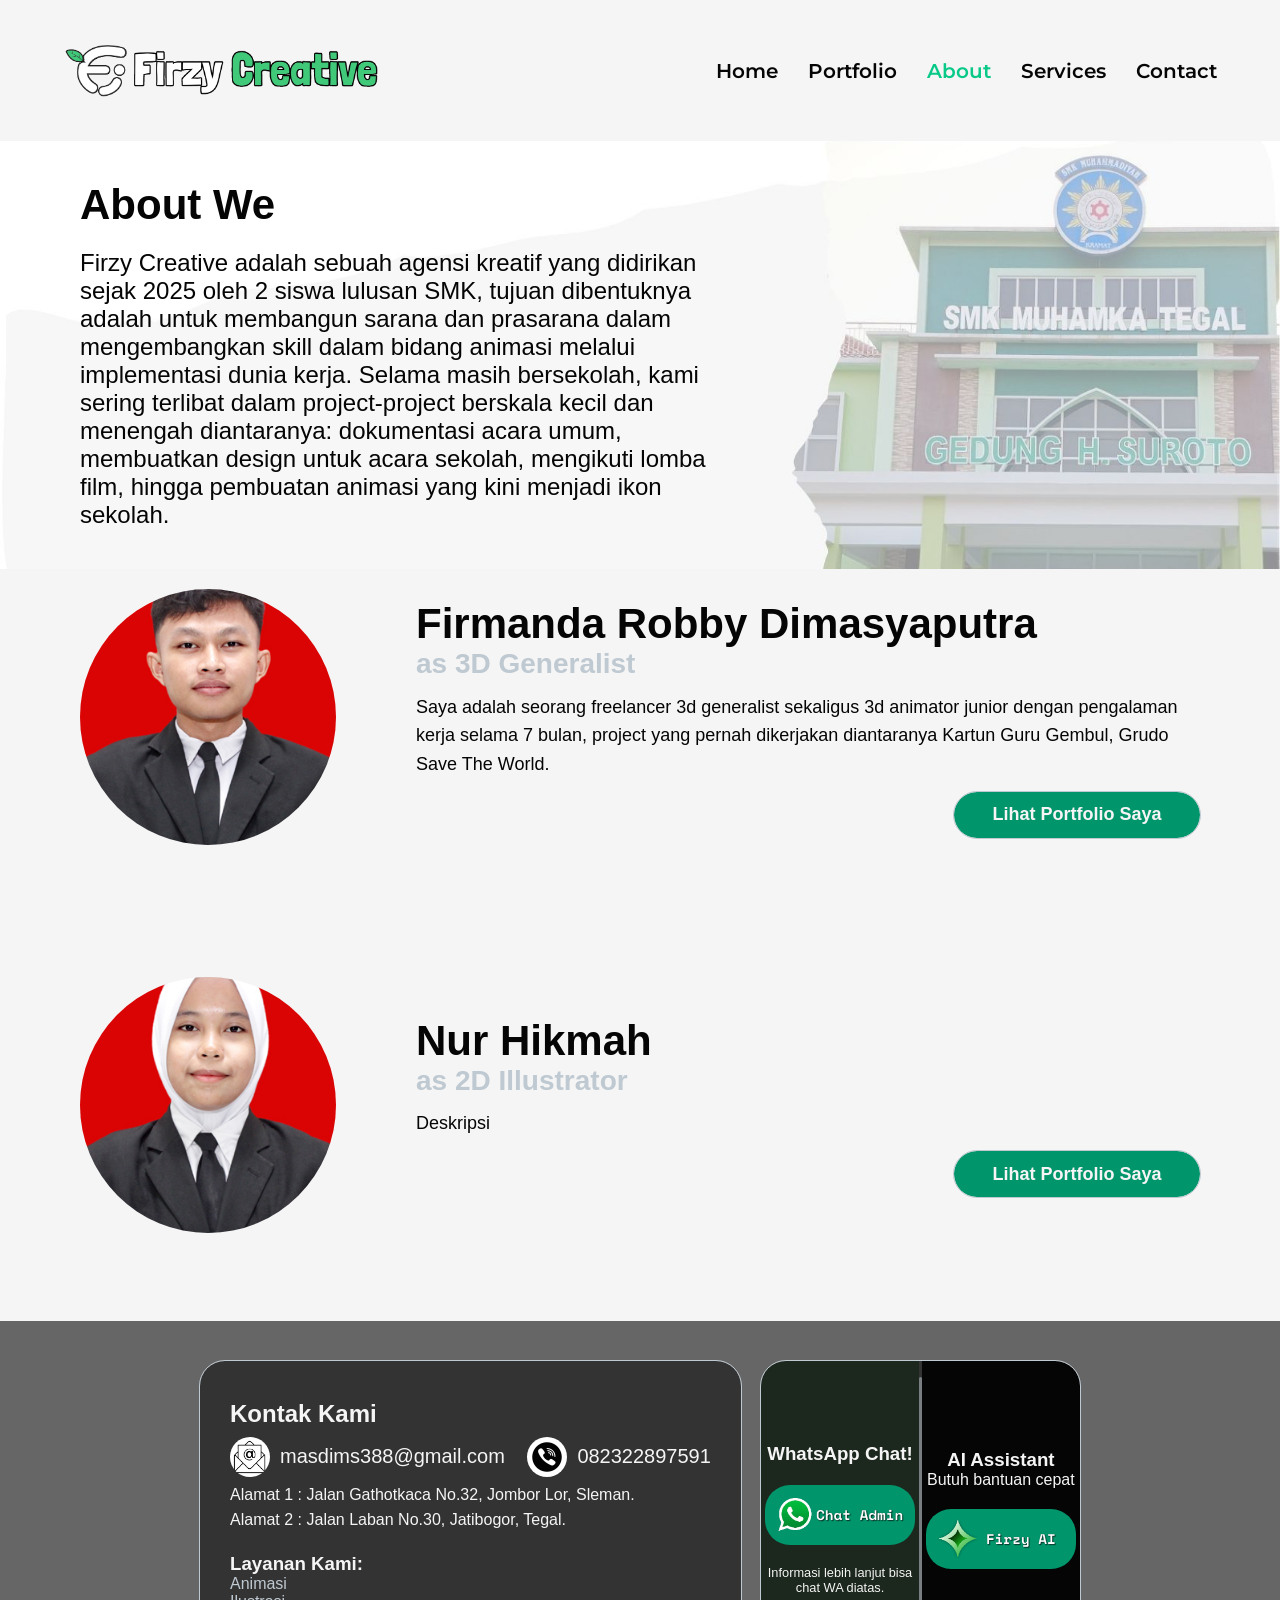
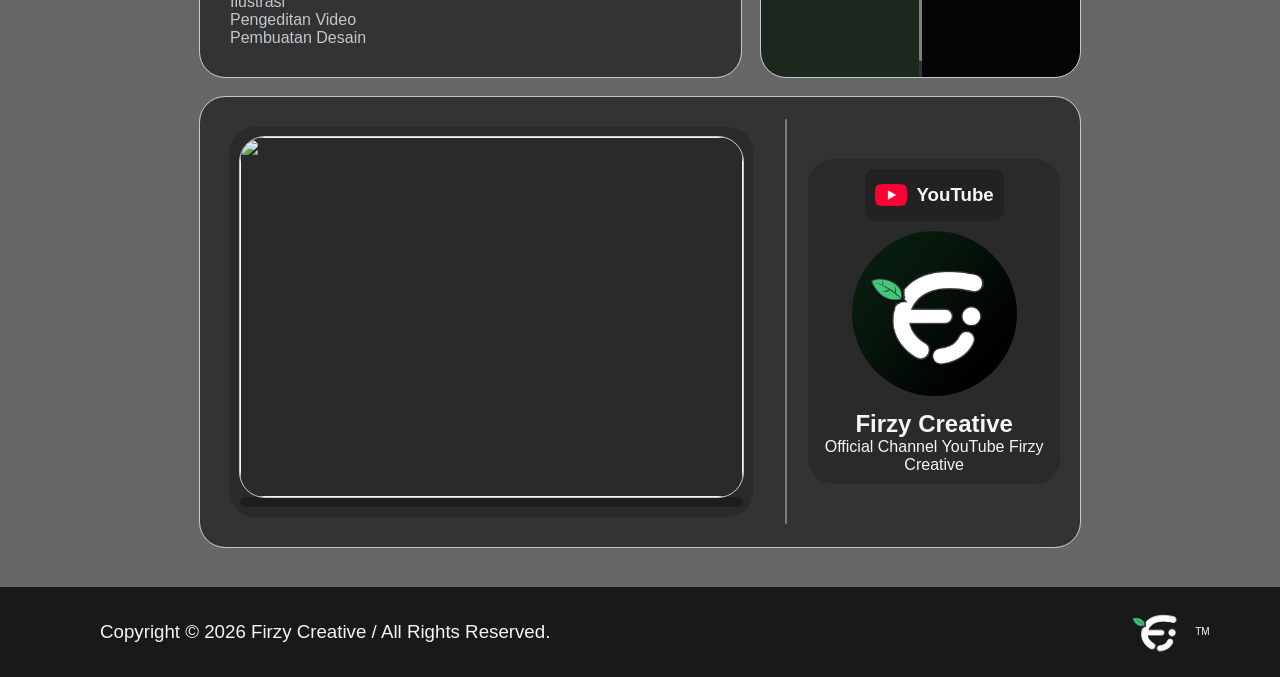
==== about.html @ f8a2bfe0 "merapihkan html" ====
<!DOCTYPE html>
<html lang="id">

<head>
    <title>Firzy Network</title>
    <meta charset="UTF-8" />
    <meta name="viewport" content="width=device-width, initial-scale=1.0" />
    <link rel="stylesheet" href="global.css" />
    <link rel="icon" type="image/x-icon" href="asset/logo-firzy-creative_transparent.png">
    <script src="https://cdnjs.cloudflare.com/ajax/libs/gsap/3.12.5/gsap.min.js"></script>
    <!-- lazy-load -->
    <script src="js/lazy-load.js"></script>
    <script src="js/scroll-memory.js"></script>
    <!-- data-tooltip -->
    <script src="js/data-tooltip.js"></script>
</head>

<body>
    <section>
        <!--==== NAVIGATION BAR ====-->

        <header class="header-navbar">
            <div class="container-navbar">
                <nav class="navbar">
                    <!-- logo -->
                    <div class="logo-navbar">
                        <img src="asset/ikon-header_logo-firzy-creative_transparent.png" alt="" />
                    </div>

                    <!-- navlinks -->
                    <div class="nav-links">
                        <a href="index.html" class="navlinks">Home</a>
                        <a href="portfolio.html" class="navlinks">Portfolio</a>
                        <a href="about.html" class="navlinks active">About</a>
                        <a href="services.html" class="navlinks">Services</a>
                        <a href="contact.html" class="navlinks">Contact</a>
                    </div>
                </nav>
            </div>
        </header>
    </section>

    <section>
        <div class="about-we">
            <div class="container-about-info">
                <h2>About We</h2>
                <p> Firzy Creative adalah sebuah agensi kreatif yang didirikan sejak 2025 oleh 2 siswa lulusan SMK,
                    tujuan dibentuknya adalah untuk membangun sarana dan prasarana dalam mengembangkan skill dalam
                    bidang animasi melalui implementasi dunia kerja.
                    Selama masih bersekolah, kami sering terlibat dalam project-project berskala kecil dan menengah
                    diantaranya:
                    dokumentasi acara umum, membuatkan design untuk acara sekolah, mengikuti lomba film, hingga
                    pembuatan animasi yang kini menjadi ikon sekolah.</p>
            </div>
        </div>
    </section>
    <section>
        <div class="about-team">
            <div class="team-content">
                <div class="image-area">
                    <img src="asset/IMG_0202.JPG" alt="Firmanda-Robby-Dimasyaputra/3D-Generalist">
                </div>
                <div class="personal-info">
                    <h2>Firmanda Robby Dimasyaputra</h2>
                    <h3>as 3D Generalist</h3>
                    <p>Saya adalah seorang freelancer 3d generalist sekaligus 3d animator junior dengan pengalaman kerja
                        selama 7 bulan,
                        project yang pernah dikerjakan diantaranya Kartun Guru Gembul,
                        Grudo Save The World.</p>
                    <a href="portfolio.php"><button class="btn-personal-info">Lihat Portfolio Saya</button></a>
                </div>
            </div>
            <div class="team-content">
                <div class="image-area">
                    <img src="asset/IMG_0205.JPG" alt="Firmanda-Robby-Dimasyaputra/3D-Generalist">
                </div>
                <div class="personal-info">
                    <h2>Nur Hikmah</h2>
                    <h3>as 2D Illustrator</h3>
                    <p>Deskripsi</p>
                    <a href="portfolio.php"><button class="btn-personal-info">Lihat Portfolio Saya</button></a>
                </div>
            </div>
        </div>
    </section>

    <!-- shortcut naik awal halaman -->

    <!-- shortcut naik awal halaman -->
    <button id="scrollTopBtn">.</button>
    <script>
        (function () {
            scrollBtn = document.getElementById("scrollTopBtn");

            // Event scroll
            window.addEventListener("scroll", () => {
                const windowHeight = window.innerHeight;
                const scrolledFromTop = window.scrollY;
                const totalDocHeight = document.documentElement.scrollHeight;
                const tolerance = 100;

                // Cek apakah sudah di bawah halaman
                if ((windowHeight + scrolledFromTop) >= (totalDocHeight - tolerance)) {
                    scrollBtn.classList.add("show"); // tampilkan tombol
                } else {
                    scrollBtn.classList.remove("show"); // sembunyikan tombol
                }
            });

            // event-listener klik tombol
            scrollBtn.addEventListener("click", () => {
                window.scrollTo({
                    top: 0,
                    behavior: "smooth"
                });
            });
        })();
    </script>
    <!-- CONTACT & FOOTER -->
    <!--[ EMAIL AND CONTACT ]-->
    <section>
        <div class="section-contact">
            <div class="section-contact-grid">
                <div class="contact-grid-1">
                    <!-- panel-contact -->
                    <div class="inner-contact">
                        <h1 style="line-height: 1.9em;">Kontak Kami</h1>
                        <div class="cont-contact">
                            <img src="library/design/email-icon.jpg" alt="">
                            <p style="font-size: 20px;">masdims388@gmail.com</p>
                            <div class="divider"></div>
                            <img src="library/design/telp-icon.jpg" alt="">
                            <p style="font-size: 20px;">082322897591</p>
                        </div>
                        <p>Alamat 1 : Jalan Gathotkaca No.32, Jombor Lor, Sleman.</p>
                        <p>Alamat 2 : Jalan Laban No.30, Jatibogor, Tegal.</p>
                    </div>
                    <!-- panel-service -->
                    <div class="service-list">
                        <h3>Layanan Kami:</h3>
                        <a href="">Animasi</a>
                        <a href="">Ilustrasi</a>
                        <a href="">Pengeditan Video</a>
                        <a href="">Pembuatan Desain</a>
                    </div>
                </div>
                <div class="contact-grid-2">
                    <div class="wa-panel">
                        <div class="panel-content">
                            <h3>WhatsApp Chat!</h3>
                            <button class="btn-wa-forward">
                                <img src="library/design/button-wa-panel.png" alt="tombol-whatsapp">
                            </button>
                            <p style="font-size: clamp(10px, 1vw, 14px); width: 100%;">Informasi lebih lanjut bisa chat
                                WA
                                diatas.</p>
                        </div>
                    </div>
                    <div class="divider"></div>
                    <div class="chatbot-panel">
                        <div class="panel-content">
                            <h3>AI Assistant</h3>
                            <div class="placeholder-chat">
                                <p>Butuh bantuan cepat</p>
                            </div>
                            <button><img src="library/design/firzy-ai-icon.png" alt="firzy-ai-button"></button>
                        </div>
                    </div>
                </div>
                <div class="contact-grid-3">
                    <div class="yt-grid">
                        <div class="thumb-column">
                            <div class="container-thumb">
                                <a style="text-decoration: none; color: inherit;" href="" class="latest-content"
                                    target="_blank">
                                    <div class="thumbnail-wrapper">
                                        <img id="latest-thumb" src="" alt="" />
                                    </div>
                                    <h1 id="title-thumbnail"></h1>
                                </a>
                                <h3 style="text-align: right; color: var(--secondary-text-color); padding-right: 2%;"
                                    id="views-count"></h3>
                            </div>
                        </div>
                        <div class="divider"></div>
                        <div class="profile-column">
                            <div class="container-profile">
                                <div class="youtube-icon">
                                    <img src="library/design/yt-icon.png" alt="">
                                    <h3>YouTube</h3>
                                </div>
                                <div class="live-badge">LIVE SEKARANG!</div>
                                <div class="profile-wrapper">
                                    <a href="https://www.youtube.com/@firzycreative"><img
                                            src="asset/logo-firzy-creative.png" id="profile-img" alt="Foto Profil"></a>
                                </div>
                                <h2>Firzy Creative</h2>
                                <p>Official Channel YouTube Firzy Creative</p>
                            </div>
                        </div>
                    </div>
                </div>
            </div>
        </div>
    </section>
    <script src="js/wa-api.js"></script>
    <script src="js/youtube-wrap.js"></script>

    <!--[ FOOTER ]-->
    <section>
        <div class="container-footer">
            <h3>Copyright © 2026 Firzy Creative / All Rights Reserved.</h3>
            <img style="position:relative;" src="asset/logo-firzy-creative_transparent.png" alt="">
            <p style="position: absolute; color: aliceblue; right: 5.5%; font-size: x-small;">TM</p>
        </div>
    </section>
</body>

</html>
---- global.css ----
*,
html {
    margin: 0;
    padding: 0;
    box-sizing: border-box;
    scroll-behavior: smooth;
    border: none;
}

body {
    font-family: -apple-system, BlinkMacSystemFont, "Segoe UI", Roboto, Helvetica, Arial, sans-serif;
    background-image: url("library/design/bg-photos.png");
    background-size: cover;
    background-position: center;
    background-attachment: fixed;
    background-repeat: no-repeat;
    overflow-y: scroll;
}

/* kumpulan-Font-regular-medium-lighter */
@font-face {
    font-family: 'Courier';
    src: url(library/font/CourierPrime-Regular.ttf) format('truetype');
    font-weight: normal;
    font-style: normal;
    font-display: swap;
}

@font-face {
    font-family: 'Poppins';
    src: url(library/font/Poppins-Regular.ttf) format('truetype');
    font-weight: normal;
    font-style: normal;
    font-display: swap;
}

@font-face {
    font-family: 'LondrinaSolid';
    src: url(library/font/LondrinaSolid-Light.ttf) format('truetype');
    font-weight: 300;
    font-style: normal;
    font-display: swap;
}

@font-face {
    font-family: 'Montserrat';
    src: url(library/font/Montserrat-Medium.ttf) format('truetype');
    font-weight: 600;
    font-style: normal;
    font-display: swap;
}

@font-face {
    font-family: 'Montserrat';
    src: url(library/font/Montserrat-Regular.ttf) format('truetype');
    font-weight: normal;
    font-style: normal;
    font-display: swap;
}

/* kumpulan-Font-semiBold-bold */
@font-face {
    font-family: 'Courier';
    src: url(library/font/CourierPrime-Bold.ttf) format('truetype');
    font-weight: 700;
    font-style: normal;
    font-display: swap;
}

@font-face {
    font-family: 'Poppins';
    src: url(library/font/Poppins-Bold.ttf) format('truetype');
    font-weight: 700;
    font-style: normal;
    font-display: swap;
}

@font-face {
    font-family: 'Montserrat';
    src: url(library/font/Montserrat-Medium.ttf) format('truetype');
    font-weight: 500;
    font-style: normal;
    font-display: swap;
}

@font-face {
    font-family: 'Montserrat';
    src: url(library/font/Montserrat-SemiBold.ttf) format('truetype');
    font-weight: 600;
    font-style: normal;
    font-display: swap;
}

@font-face {
    font-family: 'Montserrat';
    src: url(library/font/Montserrat-Bold.ttf) format('truetype');
    font-weight: 700;
    font-style: normal;
    font-display: swap;
}

/* indeks-keterangan-element-Global */
.tooltip {
    position: fixed;
    z-index: 99999;
    max-width: 240px;
    padding: 10px 12px;
    border-radius: 10px;
    background: var(--secondary-text-color);
    color: var(--primary-text-color);
    font-size: 12px;
    font-weight: 500;
    line-height: 1.4;
    box-shadow: var(--static-box-shadow);
    pointer-events: none;
    opacity: 0;
    transition: opacity 0.35s ease;
    visibility: hidden;
    white-space: normal;
    word-break: break-word;
}

.tooltip.is-visible {
    opacity: 1;
    visibility: visible;
}

.tooltip.fast {
    transition: opacity 0.15s ease;
}

/* kumpulan-variabel-CSS */
:root {
    --primary-text-color: #040504;
    --primary-text-white: #f5f5f5;
    --secondary-text-color: #BFC9D1;
    --hover-active-color: #cffff0;
    --hover-navbar-color: #09c989;
    --default-background-color: whitesmoke;
    --dark-background-color: #2a2a2a;
    --paragraph-font-size: 24px;
    --border-radius: 25px;
    --primary-outline-color: 0.1em solid #040504;
    --secondary-outline-color: 0.1em solid #BFC9D1;
    --padding-default: 20px 80px;
    --hover-box-shadow: 0 1em 1em 0.5em rgba(0, 0, 0, 0.2);
    --static-box-shadow: 0 0.5em 0.5em 0.1em rgba(0, 0, 0, 0.15);
    --hover-button-color: #01956b;
    --card-height: 400px;
    --subheading-text: clamp(28px, 2vw, 36px);
}

/* navbar */
.header-navbar {
    background-color: var(--default-background-color);
    padding: 3px;
    position: relative;
    top: 0;
    z-index: 1;
}

.container-navbar {
    height: 15vh;
    width: 100%;
    padding: 0 60px;
}

.navbar {
    display: flex;
    height: 100%;
    width: 100%;
    align-items: center;
    justify-content: space-between;
}

.logo-navbar {
    display: block;
    margin-right: 200px;
}

.logo-navbar img {
    align-items: center;
    height: clamp(32px, 6vw, 80px);
    cursor: pointer;
}

.nav-links {
    display: flex;
    gap: 30px;
}

.navlinks {
    text-decoration: none;
    color: var(--primary-text-color);
    font-family: 'Montserrat';
    font-weight: 600;
    font-size: clamp(15px, 3vw, 20px);
    transition: color 0.3s ease;
}

.navlinks:hover,
.navlinks.active {
    color: #09c989;
}

/* ikon-shop */
.main-user {
    display: flex;
    border-radius: var(--border-radius);
    width: fit-content;
    height: 50px;
    gap: 10px;
}

.main-user img {
    width: 100%;
    height: 100%;
    padding: 0;
    border-radius: 15px;
    transition: all 0.3s ease;
}

.main-user img:hover {
    background-color: var(--hover-active-color);
}

.main-user img:active {
    padding: 5px;
}

/*==[ SECTION 1 ]==*/
.container-section1 {
    position: relative;
    display: flex;
    background-color: black;
    justify-content: center;
    align-items: center;
    height: 85vh;
    width: 100%;
}

.container-section1::before {
    content: '';
    position: absolute;
    inset: 0;
    background-image: linear-gradient(rgba(0, 0, 0, 0.5), rgba(0, 0, 0, 0.5)), url("library/design/bg-photos.png");
    background-size: cover;
    background-repeat: no-repeat;
    opacity: 0.5;
    z-index: 0;
    pointer-events: none;
}

.text-section1 {
    flex: 0 0 100%;
    line-height: 1.6;
    padding-left: 60px;
    position: relative;
    transform: translateY(100px);
    z-index: 1;
}

.text-section1 h1 {
    font-size: 80px;
    margin-bottom: 10px;
    color: #f7f7f7;
    min-height: 60px;
    order: 2;
}

.text-section1 h2 {
    font-size: 25px;
    font-weight: 600;
    color: #f7f7f7;
    transform: translateY(15px);
    letter-spacing: 1px;
    text-transform: uppercase;
    order: 1;
}

.text-section1 p {
    font-size: 18px;
    color: #f7f7f7;
    order: 3;
}

.typing-text {
    min-height: 1em;
    display: inline-block;
}

.cursor {
    display: inline-block;
    width: 3px;
    height: 1em;
    background-color: #f7f7f7;
    margin-left: 5px;
    animation: blink 0.5s infinite;
    vertical-align: middle;
}

.cursor.stopped {
    animation: none;
    background-color: #f7f7f7;
}

@keyframes blink {

    0%,
    49% {
        background-color: #f7f7f7;
    }

    50%,
    100% {
        background-color: transparent;
    }
}

/*==[ SECTION 2 ]==*/
.container-section2 {
    background-color: whitesmoke;
    display: block;
    justify-content: center;
    align-content: start;
    width: 100%;
    padding: 40px 0;
}

.container-section2 h2 {
    text-align: center;
    font-size: 45px;
    color: #1c271d;
    font-weight: bold;
    padding-bottom: 30px;
}

.carousel-container2 {
    width: 80%;
    border-radius: var(--border-radius);
    overflow: hidden;
    margin: auto;
}

.carousel-track {
    display: flex;
    gap: 20px;
}

/* default-3-image */
.carousel-track img {
    height: 250px;
    width: calc((100% - 40px) / 3);
    object-fit: cover;
    border-radius: 14px;
    flex-shrink: 0;
    background-color: whitesmoke;
    transition: transform 0.3s ease-in-out;
}

.carousel-track img:hover {
    transform: scale(0.95);
}

/*==[ SECTION 3 ]==*/
.container-section3 {
    display: grid;
    height: fit-content;
    /* Jadikan 3 kolom */
    grid-template-columns: repeat(3, 1fr);
    background-color: var(--default-background-color);
    padding: var(--padding-default);
    width: 100%;
}

.column {
    display: inline-block;
    padding: 20px;
}

.column-a {
    margin-bottom: 15px;
}

.image-block {
    display: inline-flex;
    width: 100%;
    object-fit: cover;
    height: clamp(50px, 10vw, 300px);
    border-radius: 12px;
    margin-bottom: 10px;
}

.column h2 {
    font-size: 30px;
    margin-bottom: 5px;
}

.column p,
.our-services p {
    font-size: 1.5vw;
    line-height: 1.6;
}

.our-services {
    display: block;
    background-color: var(--hover-active-color);
    border-radius: var(--border-radius);
    padding: 1vw;
    height: fit-content;
}

.col-title {
    font-family: 'Poppins';
    font-weight: 700;
    background-color: var(--hover-navbar-color);
    display: block;
    margin-bottom: 3vw;
    font-weight: bold;
    padding: 1vw 1.5vw;
    border-radius: var(--border-radius);
}

.col-title h2 {
    color: var(--primary-text-white);
    font-size: clamp(32px, 5vw, 55px);
}

.col-title h3 {
    color: var(--primary-text-white);
    font-size: clamp(24px, 3vw, 42px);
}

.btn-our-services {
    font-family: 'Montserrat';
    padding: 1vw 1.6vw;
    font-size: clamp(12px, 1.2vw, 24px);
    font-weight: bold;
    color: var(--primary-text-white);
    background: var(--hover-button-color);
    outline: var(--secondary-outline-color);
    border-radius: var(--border-radius);
    cursor: pointer;
    transition: all 0.3s ease;
    margin-top: 2vw;
}

.btn-our-services:hover {
    color: var(--primary-text-color);
    transform: translateY(-0.1em);
    background: var(--default-background-color);
    box-shadow: var(--static-box-shadow);
}

.btn-our-services:active {
    transform: scale(0.95);
}

/*==[ SECTION 4 ]==*/
.container-gallery {
    background-color: var(--default-background-color);
    display: inline-block;
    height: fit-content;
    width: 100%;
}

.gallery-title {
    text-align: center;
    font-size: 45px;
    font-weight: bold;
    margin-bottom: 40px;
    color: var(--primary-text-color);
}

.gallery {
    display: flex;
    justify-content: center;
    height: fit-content;
}

/* jumlah-kolom-galeri */
.gallery-grid {
    display: grid;
    grid-template-columns: repeat(2, minmax(10vw, 1fr));
    gap: 3vw;
    margin: auto;
}

.gallery-item {
    position: relative;
    width: 43vw;
    height: 25vw;
    overflow: hidden;
    transform: translateY(0) scale(1);
    transition: all 0.5s ease;
    box-shadow: var(--static-box-shadow);
    border-radius: var(--border-radius);
}

.gallery-item:hover,
.gallery-item img:hover {
    box-shadow: var(--hover-box-shadow);
    transform: translateY(-12px) scale(1.03);
}

.gallery-item:active {
    transform: translateY(-5px) scale(1);
}

.gallery-item img {
    transform: translateY(0) scale(1);
    transition: transform 0.5s ease;
    object-fit: cover;
    width: 100%;
    height: 106%;
}

.overlay-text-gallery {
    position: absolute;
    pointer-events: none;
    bottom: 0;
    left: 0;
    padding: 2vw;
    opacity: 0;
    transform: translateY(20px);
    transition: all 0.5s ease;
    background: linear-gradient(to top, rgba(55, 231, 178, 0.455), transparent);
    width: 100%;
}

.overlay-text-gallery h2 {
    margin: 0;
    color: var(--default-background-color);
    font-size: 40px;
    text-shadow: 3px 5px 5px rgba(9, 109, 101, 0.726);
}

.gallery-item:hover .overlay-text-gallery {
    transform: translateY(0);
    opacity: 1;
}

.button-gallery {
    display: flex;
    justify-content: center;
    margin: 4vw 0;
}

.btn-more-portfolio {
    text-decoration: none;
    padding: 20px;
    font-family: 'Montserrat';
    font-size: 35px;
    font-weight: 700;
    color: var(--default-background-color);
    background: var(--hover-button-color);
    outline: var(--secondary-outline-color);
    border-radius: var(--border-radius);
    cursor: pointer;
    transition: all 0.3s ease;
}

.btn-more-portfolio:hover {
    transform: translateY(-0.1em);
    color: var(--primary-text-color);
    background: var(--default-background-color);
    box-shadow: var(--hover-box-shadow);
}

.btn-more-portfolio:active {
    transform: translateY(0), scale(95%);
}

/*==[ SPOTLIGHT ]==*/
.container-spotlight {
    display: block;
    background-color: whitesmoke;
    padding-top: 40px;
    padding-bottom: 10px;
}

.spotlight-title {
    text-align: center;
    font-size: var(--subheading-text);
    font-weight: bold;
    font-family: 'Poppins';
    color: #333;
    padding-bottom: 20px;
    height: 10vh;
}

.carousel-spotlight {
    width: 100%;
    overflow: hidden;
    position: relative;
}

.slider-wrapper {
    width: 100%;
    height: 90vh;
}

.container-series {
    display: flex;
    width: 100%;
    height: 100%;
}

.series {
    min-width: 100%;
    box-sizing: border-box;
}

.series img {
    width: 100%;
    height: 100%;
    object-fit: cover;
}

.btn-spotlight {
    width: 5vw;
    height: 5vw;
    position: absolute;
    cursor: pointer;
    top: 50%;
    translate: 0 -50%;
    transition: all 0.7s ease;
    border-radius: var(--border-radius);
    padding: 1vw;
    z-index: 9999;
}

.prev {
    background: url(library/design/cursor-prev.png) no-repeat center;
    background-size: 90%;
    left: 0;
    translate: -10px -50%;
    opacity: 0;
}

.next {
    background: url(library/design/cursor-next.png) no-repeat center;
    background-size: 90%;
    right: 0;
    translate: 10px -50%;
    opacity: 0;
}

.btn-spotlight:hover {
    background-color: var(--dark-background-color);
}

.slider-wrapper:hover .prev {
    translate: 3vw -50%;
    opacity: 1;
}

.slider-wrapper:hover .next {
    translate: -3vw -50%;
    opacity: 1;
}

/*==[ CONTACT N FOOTER ]==*/
/* shortcut-naik-halaman */
#scrollTopBtn {
    opacity: 0;
    visibility: hidden;
    transition: opacity 0.8s ease, visibility 0.8s ease, background 0.4s ease;
    position: fixed;
    bottom: 60px;
    right: 50px;
    width: 50px;
    height: 50px;
    background: #076ba1 url('library/design/cursor-up.png') no-repeat center;
    background-size: 60%;
    border-radius: var(--border-radius);
    cursor: pointer;
    box-shadow: var(--static-box-shadow);
    z-index: 9999;
}

#scrollTopBtn.show {
    opacity: 1;
    visibility: visible;
}

#scrollTopBtn:hover {
    background-color: #065079;
}


#scrollTopBtn:active {
    background-color: transparent;
}

/* email-&-contact */
.section-contact {
    display: flex;
    width: 100%;
    padding: 40px 200px;
    background-color: rgba(0, 0, 0, 0.6);
    color: var(--primary-text-white);
}

.section-contact-grid {
    display: grid;
    grid-template-columns: 1fr 1fr;
    grid-template-rows: 1fr;
    gap: 20px;
    width: 100%;
    height: 100%;
}

/* kolom-1 */
.contact-grid-1 {
    background-color: rgba(0, 0, 0, 0.5);
    border-radius: var(--border-radius);
    padding: 30px;
    outline: var(--secondary-outline-color);
}

.inner-contact {
    display: flex;
    flex-direction: column;
    font-weight: 500;
    line-height: 1.6em;
}

.inner-contact img {
    width: 40px;
    height: 40px;
    object-fit: cover;
    border-radius: 50%;
}

.cont-contact {
    display: flex;
    gap: 10px;
    align-items: center;
    margin-bottom: 5px;
}

/* panel-medsos */
/* .medsoc-panel {
    display: inline-block;
    margin-top: 20px;
}

.medsoc-panel a {
    display: inline-block;
    width: fit-content;
    height: fit-content;
    margin: 20px;
}

.medsoc-panel img {
    border-radius: 12px;
    width: 50px;
    height: 50px;
    padding: 0;
    background-color: none;
    transition: all 0.3s ease;
}

.medsoc-panel img:active {
    padding: 5px;
    background-color: var(--hover-active-color);
} */

/* panel-service */
.service-list {
    display: flex;
    flex-direction: column;
    margin-top: 20px;
}

.service-list a {
    width: fit-content;
    color: var(--secondary-text-color);
    text-decoration: none;
    opacity: 1;
    transition: opacity 0.3s ease;
    cursor: pointer;
}

.service-list a:hover,
.service-list a:active {
    opacity: 0.8;
}

/* kolom-2 */
.contact-grid-2 {
    grid-column: 2;
    grid-row: 1;
    display: flex;
    overflow: hidden;
    border-radius: var(--border-radius);
    background-color: rgb(0, 0, 0, 0.5);
    transition: all 0.5s ease-in-out;
    outline: var(--secondary-outline-color);
}

.wa-panel,
.chatbot-panel {
    flex: 1;
    display: flex;
    align-items: center;
    justify-content: center;
    text-align: center;
    overflow: hidden;
    padding: 20px;
}

.wa-panel {
    background-color: #1c271d;
}

.chatbot-panel {
    background-color: #040504;
}

.panel-content button {
    width: 150px;
    height: 60px;
    padding: 3px;
    background-color: var(--hover-button-color);
    border-radius: var(--border-radius);
    cursor: pointer;
    transform: scale(1);
    transition: transform 0.3s ease, background-color 0.4s ease;
    margin: 20px 0;
}

.panel-content button:hover {
    transform: scale(1.05);
    background-color: var(--hover-active-color);
}

.panel-content button:active {
    transform: scale(0.95);
}

.panel-content img {
    width: 100%;
    height: 100%;
    object-fit: cover;
}

/* menjaga-panel-lain-tidak-berubah */
.panel-content {
    width: 200px;
}

/* kolom-3 */
.contact-grid-3 {
    /* grid-column: 2;
    grid-row: 2; */
    grid-column: span 2;
    background-color: rgb(0, 0, 0, 0.5);
    border-radius: var(--border-radius);
    outline: var(--secondary-outline-color);
    gap: 20px;
    align-items: center;
    overflow: hidden;
}

/* kolom-thumbnail */
.yt-grid {
    display: grid;
    grid-template-columns: 2fr 5px 1fr;
    text-align: center;
}

/* divider(batas) */
.divider {
    width: 0.2vw;
    height: 90%;
    opacity: 0.5;
    border-radius: var(--border-radius);
    background: var(--secondary-text-color);
    margin: auto;
}

.thumb-column {
    width: 100%;
    padding: clamp(20px, 5vw, 30px);
}

.container-thumb {
    display: block;
    background-color: var(--dark-background-color);
    color: var(--primary-text-white);
    padding: 10px;
    border-radius: var(--border-radius);
}

.thumbnail-wrapper {
    width: 100%;
    height: 360px;
    outline: var(--secondary-outline-color);
    border-radius: var(--border-radius);
    overflow: hidden;
}

.thumbnail-wrapper img {
    width: 100%;
    height: 100%;
    object-fit: cover;
}

#title-thumbnail {
    display: flex;
    text-align: left;
    border-radius: 10px;
    padding: 5px;
    background-color: rgb(0, 0, 0, 0.3);
}

#title-thumbnail:hover {
    color: var(--secondary-text-color);
}

/* kolom-profile */
.profile-column {
    display: flex;
    flex-direction: column;
    padding: 20px;
    color: var(--primary-text-white);
    justify-content: center;
}

.container-profile {
    display: flex;
    flex-direction: column;
    background-color: var(--dark-background-color);
    border-radius: var(--border-radius);
    align-items: center;
    padding: 10px;
}

.youtube-icon {
    display: flex;
    gap: 10px;
    align-items: center;
    border-radius: 10px;
    padding: 10px;
    background-color: rgba(0, 0, 0, 0.192);
}

.live-badge {
    display: none;
    font-family: 'Montserrat';
    font-weight: 600;
}

.active-live .live-badge {
    display: block;
}

.profile-wrapper {
    width: 80%;
    position: relative;
    padding: 10px;
    transition: all 0.5s ease;
    overflow: hidden;
}

.profile-wrapper img {
    width: 100%;
    border-radius: 50%;
    object-fit: cover;
}

.active-live {
    outline: 4px solid #ff0000;
    animation: pulse-red 1.5s infinite;
}

@keyframes pulse-red {
    0% {
        box-shadow: 0 0 0 0 rgba(255, 0, 0, 0.7);
    }

    70% {
        box-shadow: 0 0 0 20px rgba(255, 0, 0, 0);
    }

    100% {
        box-shadow: 0 0 0 0 rgba(255, 0, 0, 0);
    }
}

/* footer */
.container-footer {
    display: flex;
    height: 10vh;
    padding: 0 90px;
    background-color: rgb(0, 0, 0, 0.9);
    align-items: center;
    justify-content: space-between;
}

.container-footer h3 {
    display: flex;
    padding: 0 10px;
    font-weight: normal;
    color: var(--primary-text-white);
}

.container-footer img {
    display: flex;
    width: 65px;
    height: 65px;
    cursor: pointer;
}

/*==[ PORTFOLIO PAGE ]==*/
.section-portfolio {
    display: block;
    width: 100%;
    height: 100%;
    overflow: hidden;
    background-color: var(--default-background-color);
}

/* toolbar-selector */
.toolbar {
    display: flex;
    width: 100%;
    padding: 5vh 5vw;
    position: relative;
    align-items: center;
}

.toolbar .filter,
.toolbar select {
    background-color: var(--default-background-color);
    align-items: center;
    padding: 0 15px;
    width: 10vw;
    height: 3vw;
    font-size: clamp(0.9em, 1vw + 0.5em, 1.2em);
    cursor: pointer;
    border-radius: var(--border-radius);
    outline: var(--secondary-outline-color);
    margin-right: 50px;
    overflow: hidden;
}

/* pemindah-layout */
.view-switcher {
    position: absolute;
    display: flex;
    right: 6%;
    outline: var(--secondary-outline-color);
    border-radius: var(--border-radius);
    overflow: hidden;
}

.view-switcher button {
    display: flex;
    width: 50px;
    height: 50px;
    padding: 7px;
}

.view-switcher img {
    cursor: pointer;
    width: 100%;
    height: 100%;
}

.view-switcher button:hover,
.view-switcher button.active {
    background-color: var(--hover-active-color);
}

/* portfolio-content */
.portfolio-container {
    width: 100%;
    padding: var(--padding-default);
}

.portfolio-content {
    display: flex;
    flex-direction: column;
    height: fit-content;
    border-radius: var(--border-radius);
    overflow: hidden;
    padding: 1vw;
    margin-bottom: 3vw;
    outline: var(--secondary-outline-color);
    box-shadow: var(--static-box-shadow);
    transform: translateY(0);
    cursor: pointer;
    transition: all 0.3s ease;
}

.portfolio-content a {
    text-decoration: none;
}

.portfolio-content:hover {
    transform: translateY(-0.5em);
    box-shadow: var(--hover-box-shadow);
}

.portfolio-content img {
    border-radius: 12px 12px 2px 2px;
    width: 100%;
    height: 220px;
    object-fit: cover;
    margin-bottom: 5px;
}

.portfolio-content-text {
    color: var(--primary-text-color);
    font-size: 1.2em;
}

.title-year {
    display: flex;
    width: fit-content;
    gap: 10px;
}

.title-year .year {
    color: #808080;
    font-weight: 400;
}

.sub-segment {
    float: right;
    font-size: clamp(13px, 1vw, 18vw);
    color: var(--secondary-text-color);
}

/* grid-Layout */
.grid-view {
    display: grid;
    grid-template-columns: repeat(auto-fit, minmax(350px, 1fr));
    gap: 3vw;
}

/* list-Layout */
.list-view {
    grid-template-columns: 1fr;
}

/*==[ ABOUT PAGE ]==*/
.about-we {
    display: block;
    background-size: cover;
    background-image: url(library/design/about-bg-image.jpg);
    background-position: center;
    width: 100%;
    padding: 40px 80px;
    overflow: hidden;
    justify-content: center;
    margin: auto;
}

.container-about-info {
    width: 60%;
}

.about-we h2 {
    margin-bottom: 20px;
    font-size: 42px;
    color: var(--primary-text-color);
}

.about-we p {
    font-size: var(--paragraph-font-size);
    color: var(--primary-text-color);
}

/* personal-items */
.about-team {
    display: flex;
    flex-direction: column;
    gap: 5vw;
    padding: var(--padding-default);
    background-color: var(--default-background-color);
}

.team-content {
    display: flex;
    width: 100%;
    margin-bottom: 5vw;
    align-items: center;
}

.image-area {
    width: 30%;
    padding-right: 20px;
    overflow: hidden;
}

.image-area img {
    width: 20vw;
    height: 20vw;
    object-fit: cover;
    border-radius: 100%;
}

.personal-info {
    display: block;
    width: 70%;
    color: var(--primary-text-color);
}

.personal-info h2 {
    font-size: clamp(20px, 5vw, 42px);
}

.personal-info h3 {
    font-size: clamp(16px, 3vw, 28px);
    color: var(--secondary-text-color);
    cursor: pointer;
    width: fit-content;
    transition: color 0.3s ease;
}

.personal-info h3:hover {
    color: var(--primary-text-color);
}

.personal-info p {
    font-size: clamp(12px, 2vw, 18px);
    line-height: 1.6;
    margin: 1vw 0;
}

.btn-personal-info {
    text-decoration: none;
    float: right;
    padding: 1vw 3vw;
    font-size: clamp(12px, 2vw, 18px);
    font-weight: bold;
    color: var(--default-background-color);
    background-color: var(--hover-button-color);
    outline: var(--secondary-outline-color);
    border-radius: var(--border-radius);
    cursor: pointer;
    transition: all 0.5s ease;
}

.btn-personal-info:hover,
.btn-personal-info.active {
    color: var(--primary-text-color);
    background-color: var(--default-background-color);
}

/*==[ SERVICE PAGE ]==*/
.service-page {
    width: 100%;
    background-color: var(--default-background-color);
    display: flex;
    flex-direction: column;
    padding: var(--padding-default);
}

.service-content {
    color: var(--primary-text-color);
    display: grid;
    grid-template-columns: 1fr 1.5fr;
    grid-template-rows: 1fr;
    gap: 20px;
    margin: 10px 0;
}

.image-content-svc {
    width: 100%;
    height: 320px;
    outline: var(--secondary-outline-color);
    border-radius: var(--border-radius);
    overflow: hidden;
    box-shadow: var(--static-box-shadow);
}

.image-content-svc img {
    width: 100%;
    height: 100%;
    object-fit: cover;
}

.text-content-svc {
    display: flex;
    flex-direction: column;
    padding: 10px 0;
    font-size: clamp(18px, 1.5vw, 24px);
    justify-content: end;
}

.text-content-svc ul {
    width: fit-content;
    opacity: 0.7;
    margin: 5px 0;
    list-style: none;
    cursor: pointer;
}

.text-content-svc ul li:active,
.text-content-svc ul li:hover {
    opacity: 0.5;
}
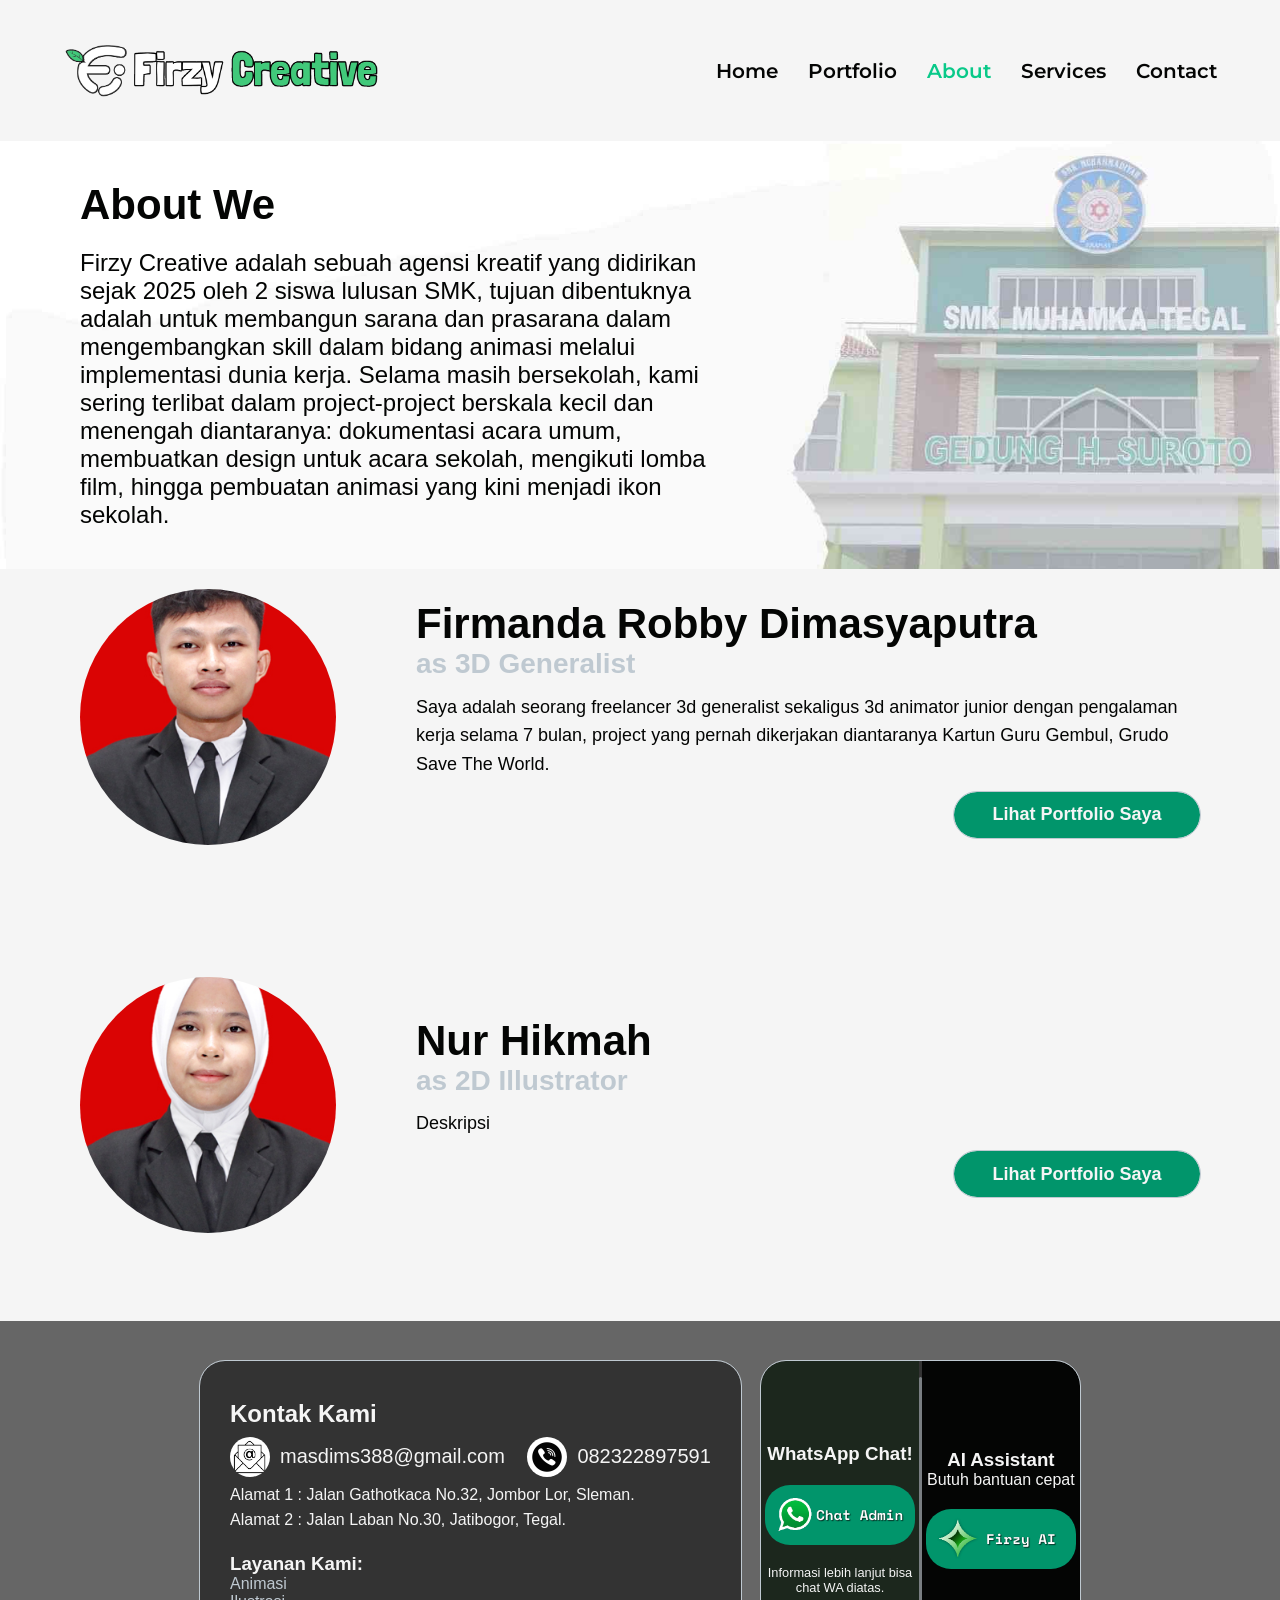
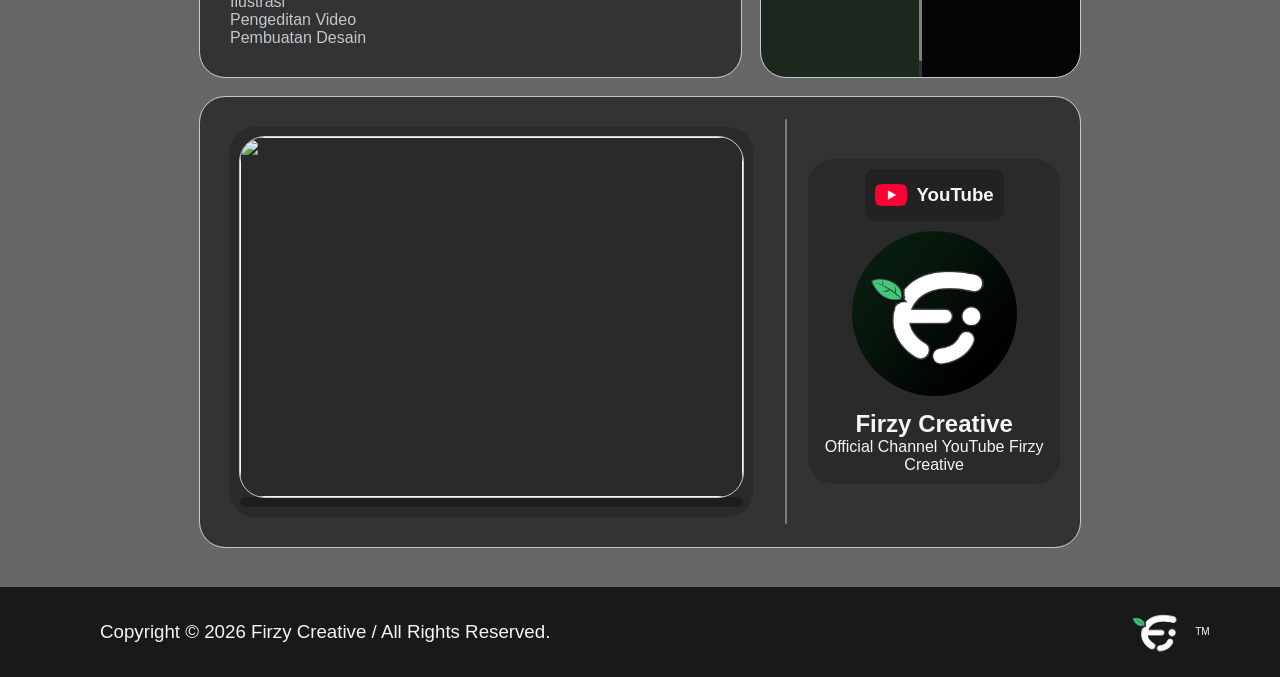
==== commit aa5269e5: "merapikan line" ====
--- a/about.html
+++ b/about.html
@@ -13,6 +13,8 @@
     <script src="js/scroll-memory.js"></script>
     <!-- data-tooltip -->
     <script src="js/data-tooltip.js"></script>
+    <!-- wa-api -->
+    <script src="js/wa-api.js"></script>
 </head>
 
 <body>
@@ -203,8 +205,6 @@
             </div>
         </div>
     </section>
-    <script src="js/wa-api.js"></script>
-    <script src="js/youtube-wrap.js"></script>
 
     <!--[ FOOTER ]-->
     <section>
--- a/global.css
+++ b/global.css
@@ -9,7 +9,7 @@
 
 body {
     font-family: -apple-system, BlinkMacSystemFont, "Segoe UI", Roboto, Helvetica, Arial, sans-serif;
-    background-image: url("library/design/bg-photos.png");
+    background-image: url("library/design/bg-photos.jpg");
     background-size: cover;
     background-position: center;
     background-attachment: fixed;
@@ -203,38 +203,13 @@
     color: #09c989;
 }
 
-/* ikon-shop */
-.main-user {
-    display: flex;
-    border-radius: var(--border-radius);
-    width: fit-content;
-    height: 50px;
-    gap: 10px;
-}
-
-.main-user img {
-    width: 100%;
-    height: 100%;
-    padding: 0;
-    border-radius: 15px;
-    transition: all 0.3s ease;
-}
-
-.main-user img:hover {
-    background-color: var(--hover-active-color);
-}
-
-.main-user img:active {
-    padding: 5px;
-}
-
 /*==[ SECTION 1 ]==*/
 .container-section1 {
     position: relative;
     display: flex;
-    background-color: black;
     justify-content: center;
     align-items: center;
+    background-color: black;
     height: 85vh;
     width: 100%;
 }
@@ -243,7 +218,7 @@
     content: '';
     position: absolute;
     inset: 0;
-    background-image: linear-gradient(rgba(0, 0, 0, 0.5), rgba(0, 0, 0, 0.5)), url("library/design/bg-photos.png");
+    background-image: linear-gradient(rgba(0, 0, 0, 0.5), rgba(0, 0, 0, 0.3)), url("library/design/bg-photos.jpg");
     background-size: cover;
     background-repeat: no-repeat;
     opacity: 0.5;
@@ -356,10 +331,6 @@
     flex-shrink: 0;
     background-color: whitesmoke;
     transition: transform 0.3s ease-in-out;
-}
-
-.carousel-track img:hover {
-    transform: scale(0.95);
 }
 
 /*==[ SECTION 3 ]==*/
@@ -740,33 +711,6 @@
     margin-bottom: 5px;
 }
 
-/* panel-medsos */
-/* .medsoc-panel {
-    display: inline-block;
-    margin-top: 20px;
-}
-
-.medsoc-panel a {
-    display: inline-block;
-    width: fit-content;
-    height: fit-content;
-    margin: 20px;
-}
-
-.medsoc-panel img {
-    border-radius: 12px;
-    width: 50px;
-    height: 50px;
-    padding: 0;
-    background-color: none;
-    transition: all 0.3s ease;
-}
-
-.medsoc-panel img:active {
-    padding: 5px;
-    background-color: var(--hover-active-color);
-} */
-
 /* panel-service */
 .service-list {
     display: flex;
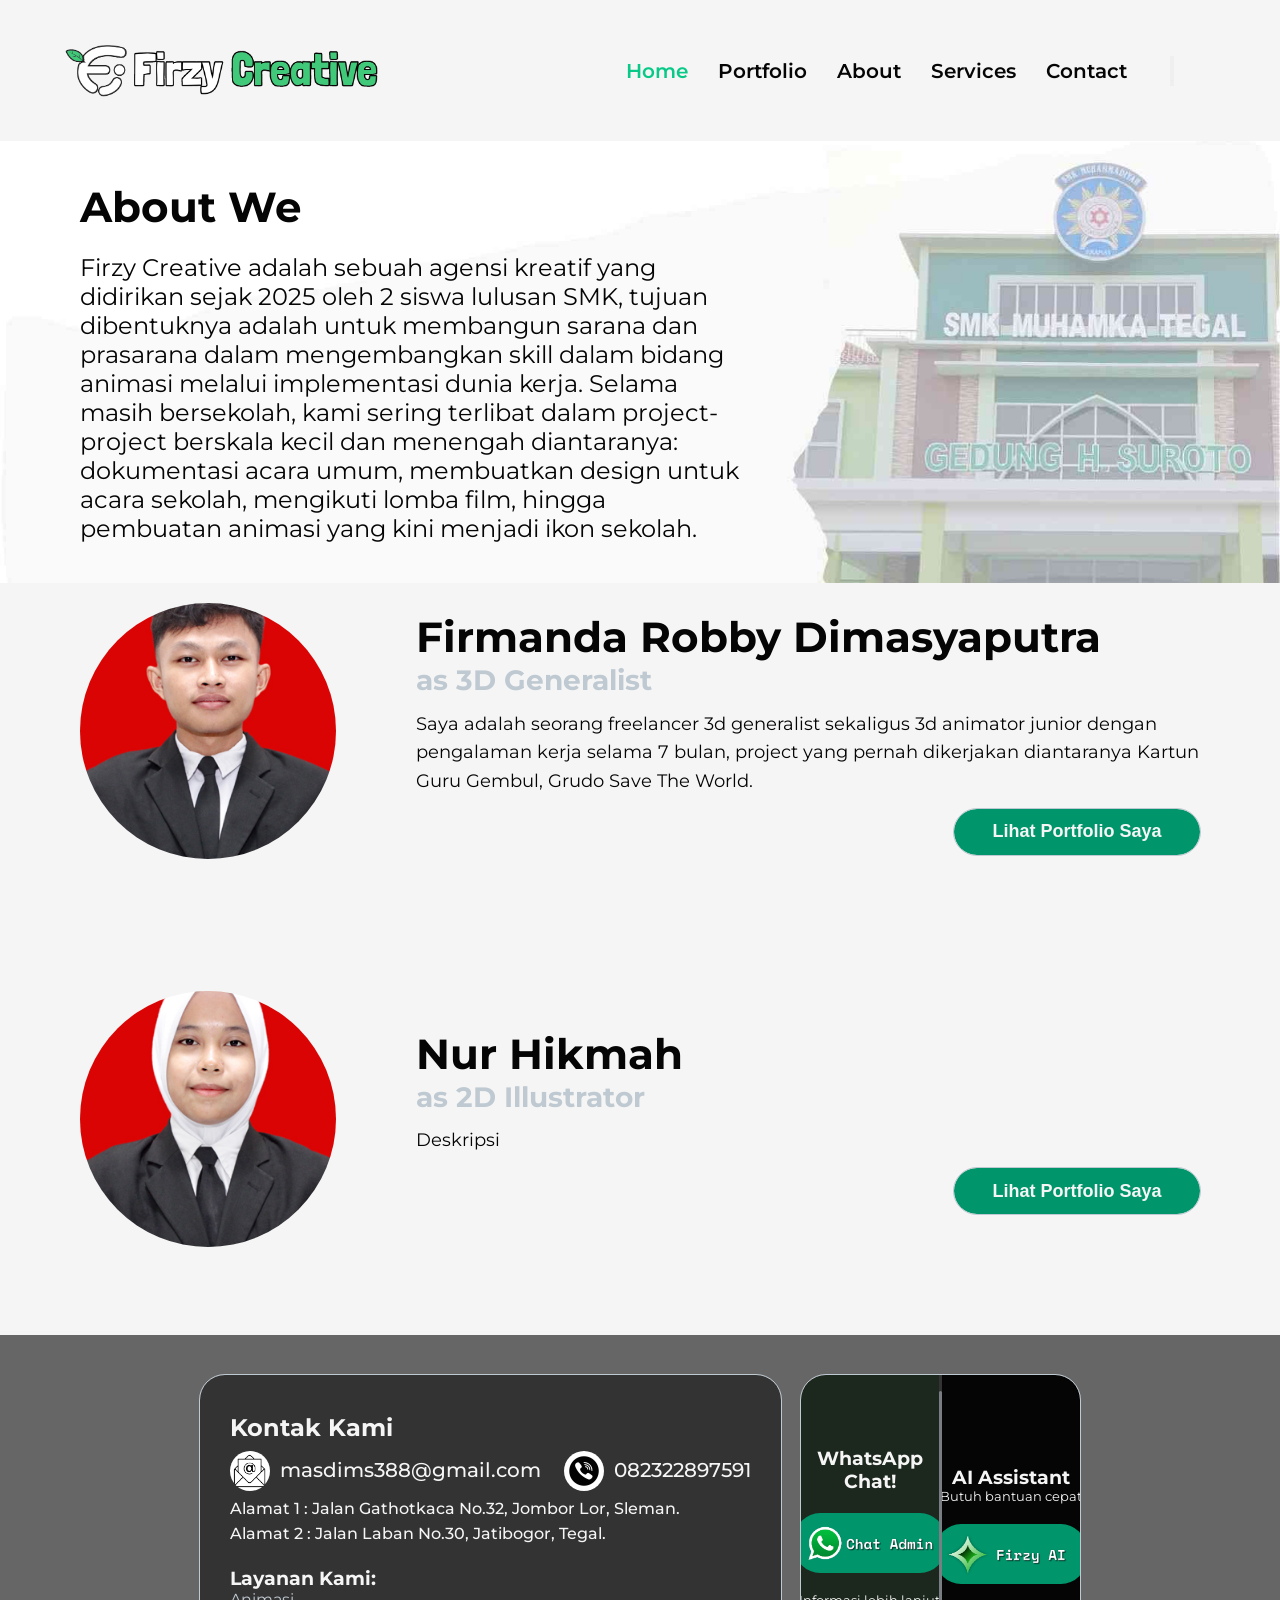
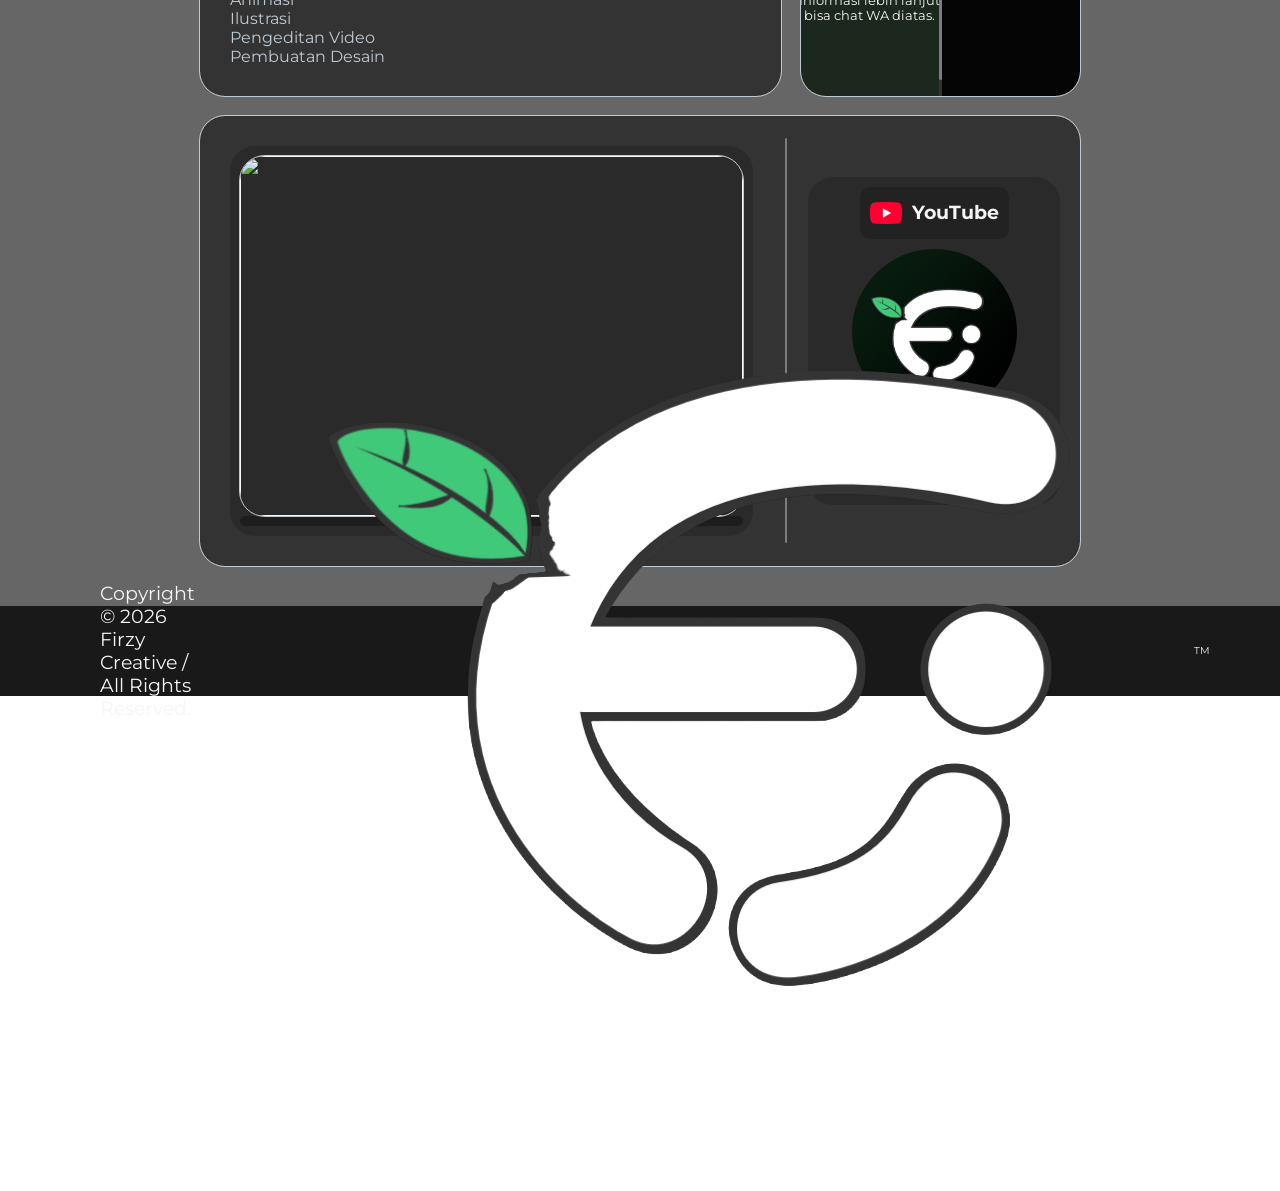
==== commit 6d227f64: "feat: menambahkan hamburger icon untuk tablet dan mobile" ====
--- a/about.html
+++ b/about.html
@@ -3,45 +3,56 @@
 
 <head>
     <title>Firzy Network</title>
-    <meta charset="UTF-8" />
-    <meta name="viewport" content="width=device-width, initial-scale=1.0" />
+    <meta charset="UTF-8">
+    <meta name="viewport" content="width=device-width, initial-scale=1.0">
     <link rel="stylesheet" href="global.css" />
     <link rel="icon" type="image/x-icon" href="asset/logo-firzy-creative_transparent.png">
     <script src="https://cdnjs.cloudflare.com/ajax/libs/gsap/3.12.5/gsap.min.js"></script>
     <!-- lazy-load -->
     <script src="js/lazy-load.js"></script>
+    <!-- scroll-memory -->
     <script src="js/scroll-memory.js"></script>
     <!-- data-tooltip -->
     <script src="js/data-tooltip.js"></script>
     <!-- wa-api -->
     <script src="js/wa-api.js"></script>
+    <!-- toggle-menu -->
+    <script src="js/toogle-menu.js"></script>
 </head>
 
 <body>
-    <section>
-        <!--==== NAVIGATION BAR ====-->
-
-        <header class="header-navbar">
-            <div class="container-navbar">
-                <nav class="navbar">
-                    <!-- logo -->
-                    <div class="logo-navbar">
-                        <img src="asset/ikon-header_logo-firzy-creative_transparent.png" alt="" />
-                    </div>
-
-                    <!-- navlinks -->
-                    <div class="nav-links">
-                        <a href="index.html" class="navlinks">Home</a>
-                        <a href="portfolio.html" class="navlinks">Portfolio</a>
-                        <a href="about.html" class="navlinks active">About</a>
-                        <a href="services.html" class="navlinks">Services</a>
-                        <a href="contact.html" class="navlinks">Contact</a>
-                    </div>
-                </nav>
-            </div>
-        </header>
-    </section>
-
+    <!-- navbar -->
+    <header class="header-navbar">
+        <div class="container-navbar">
+            <nav class="navbar">
+                <!-- logo -->
+                <div class="logo-navbar">
+                    <img src="asset/ikon-header_logo-firzy-creative_transparent.png" alt="" loading="lazy" />
+                </div>
+
+                <!-- navlinks -->
+                <div class="nav-links">
+                    <a href="index.html" class="navlinks active">Home</a>
+                    <a href="portfolio.html" class="navlinks">Portfolio</a>
+                    <a href="about.html" class="navlinks">About</a>
+                    <a href="services.html" class="navlinks">Services</a>
+                    <a href="contact.html" class="navlinks">Contact</a>
+                </div>
+                <button id="theme-toggle" class="theme-btn">
+                    <span class="light-theme"><img data-tooltip="Mode Terang"
+                            src="library/design/toggle-theme-sun(light).svg" alt=""></span>
+                    <span class="light-theme"><img data-tooltip="Mode Gelap"
+                            src="library/design/toggle-theme-moon(light).svg" alt=""></span>
+                </button>
+                <!-- hamburger button -->
+                <div class="hamburger" id="hamburger">
+                    <span></span>
+                    <span></span>
+                    <span></span>
+                </div>
+            </nav>
+        </div>
+    </header>
     <section>
         <div class="about-we">
             <div class="container-about-info">
--- a/global.css
+++ b/global.css
@@ -8,7 +8,7 @@
 }
 
 body {
-    font-family: -apple-system, BlinkMacSystemFont, "Segoe UI", Roboto, Helvetica, Arial, sans-serif;
+    font-family: --apple-system, 'Montserrat', sans-serif;
     background-image: url("library/design/bg-photos.jpg");
     background-size: cover;
     background-position: center;
@@ -203,6 +203,46 @@
     color: #09c989;
 }
 
+/* media Query */
+@media(max-width:1024px) {
+    @media (max-width: 1024px) {
+        .nav-links {
+            position: absolute;
+            top: 100%;
+            right: 0;
+            width: 100%;
+            background-color: var(--default-background-color);
+
+            flex-direction: column;
+            align-items: center;
+            gap: 20px;
+
+            padding: 20px 0;
+
+            transform: translateY(-200%);
+            transition: transform 0.3s ease;
+        }
+
+        .nav-links.active {
+            transform: translateY(0);
+        }
+
+        .hamburger {
+            display: flex;
+        }
+    }
+}
+
+@media (max-width: 768px) {
+    .container-navbar {
+        padding: 0 20px;
+    }
+
+    .navlinks {
+        font-size: 18px;
+    }
+}
+
 /*==[ SECTION 1 ]==*/
 .container-section1 {
     position: relative;
@@ -697,6 +737,10 @@
     line-height: 1.6em;
 }
 
+.inner-contact h1 {
+    line-height: 1.9em;
+}
+
 .inner-contact img {
     width: 40px;
     height: 40px;
@@ -709,6 +753,10 @@
     gap: 10px;
     align-items: center;
     margin-bottom: 5px;
+}
+
+.cont-contact p {
+    font-size: 20px;
 }
 
 /* panel-service */
@@ -763,6 +811,21 @@
     background-color: #040504;
 }
 
+.panel-content img {
+    width: 100%;
+    height: 100%;
+    object-fit: cover;
+}
+
+.panel-content {
+    width: 200px;
+}
+
+.panel-content p {
+    font-size: clamp(10px, 1vw, 14px);
+    width: 100%;
+}
+
 .panel-content button {
     width: 150px;
     height: 60px;
@@ -784,21 +847,8 @@
     transform: scale(0.95);
 }
 
-.panel-content img {
-    width: 100%;
-    height: 100%;
-    object-fit: cover;
-}
-
-/* menjaga-panel-lain-tidak-berubah */
-.panel-content {
-    width: 200px;
-}
-
 /* kolom-3 */
 .contact-grid-3 {
-    /* grid-column: 2;
-    grid-row: 2; */
     grid-column: span 2;
     background-color: rgb(0, 0, 0, 0.5);
     border-radius: var(--border-radius);
@@ -808,14 +858,12 @@
     overflow: hidden;
 }
 
-/* kolom-thumbnail */
 .yt-grid {
     display: grid;
     grid-template-columns: 2fr 5px 1fr;
     text-align: center;
 }
 
-/* divider(batas) */
 .divider {
     width: 0.2vw;
     height: 90%;
@@ -838,6 +886,12 @@
     border-radius: var(--border-radius);
 }
 
+.container-thumb h3 {
+    text-align: right;
+    color: var(--secondary-text-color);
+    padding-right: 2%;
+}
+
 .thumbnail-wrapper {
     width: 100%;
     height: 360px;
@@ -938,7 +992,7 @@
 .container-footer {
     display: flex;
     height: 10vh;
-    padding: 0 90px;
+    padding: 15px 90px;
     background-color: rgb(0, 0, 0, 0.9);
     align-items: center;
     justify-content: space-between;
@@ -951,11 +1005,26 @@
     color: var(--primary-text-white);
 }
 
-.container-footer img {
-    display: flex;
-    width: 65px;
-    height: 65px;
+.footer-image {
+    display: flex;
+    align-items: center;
+    height: 100%;
+    overflow: hidden;
+}
+
+.footer-image img {
+    width: 70%;
+    height: 100%;
+    object-fit: cover;
     cursor: pointer;
+}
+
+.footer-image p {
+    height: 60%;
+    align-items: start;
+    color: aliceblue;
+    font-size: x-small;
+    margin: 0;
 }
 
 /*==[ PORTFOLIO PAGE ]==*/
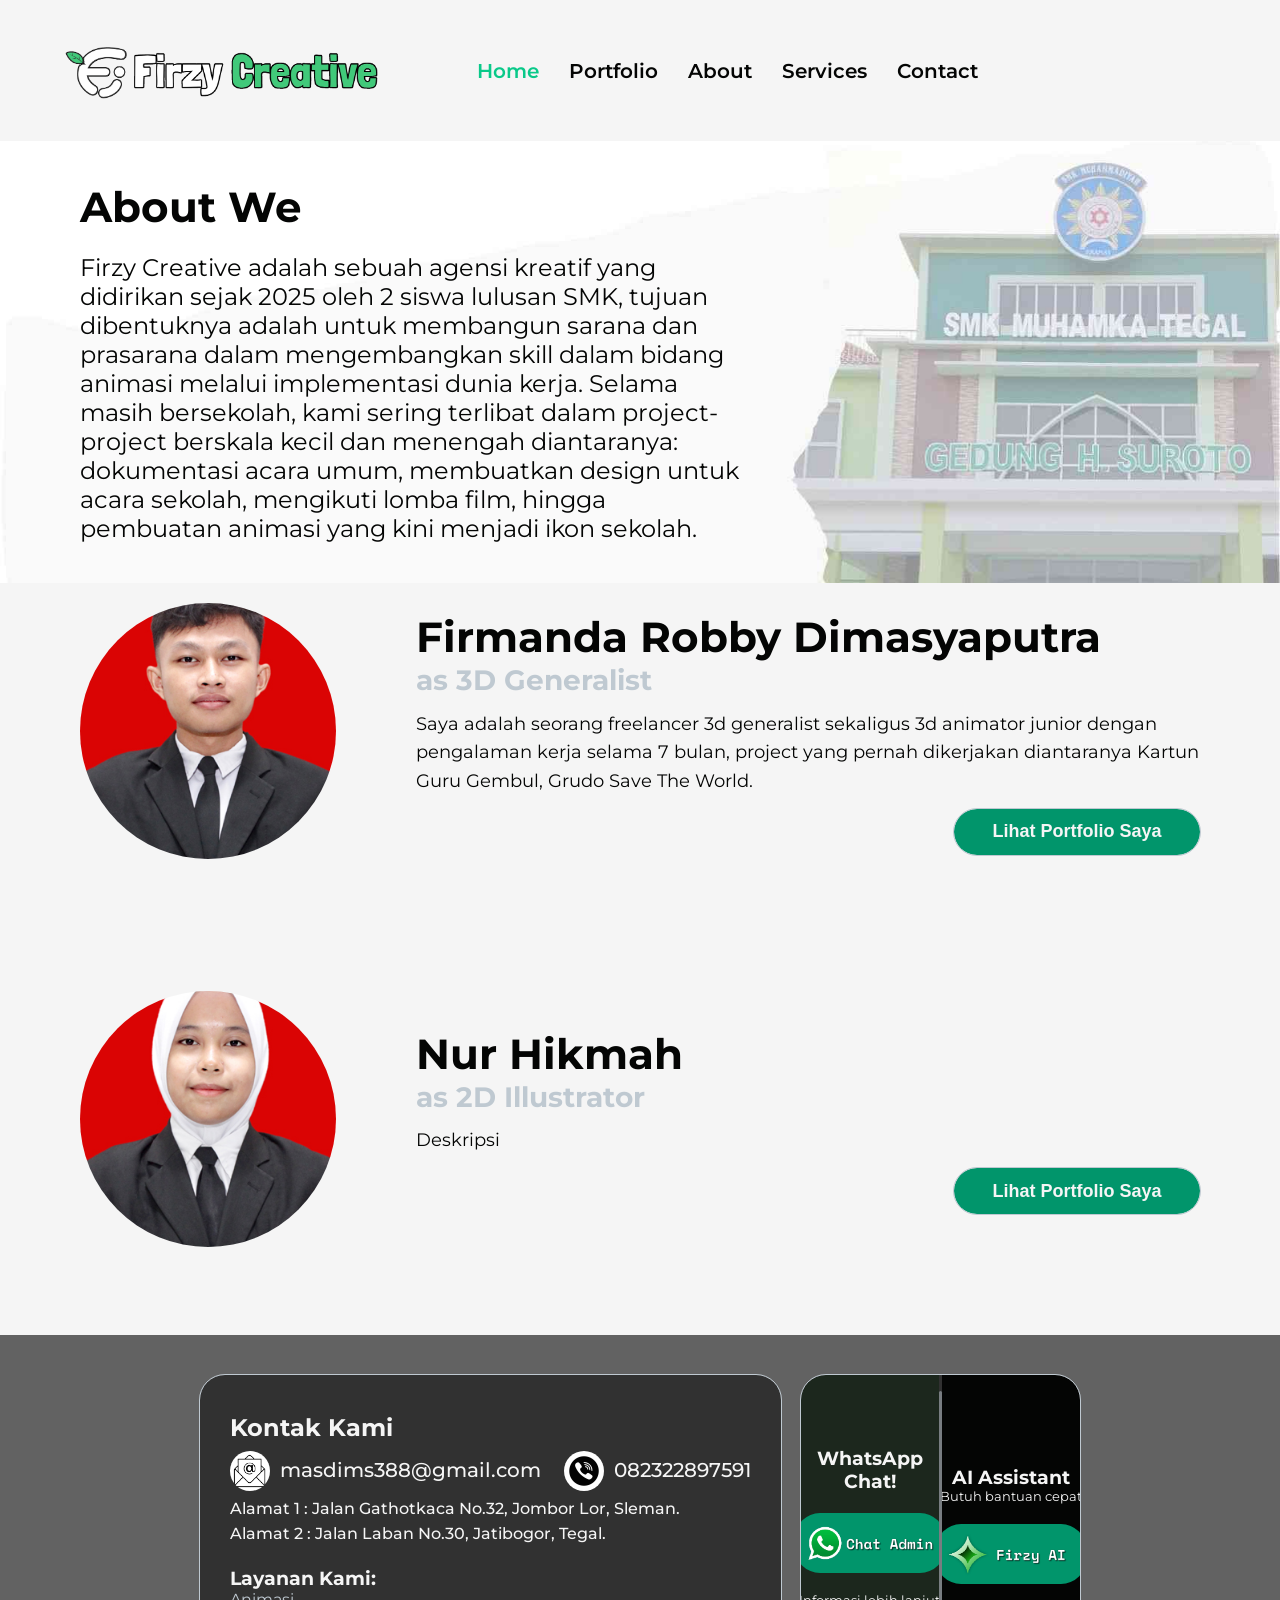
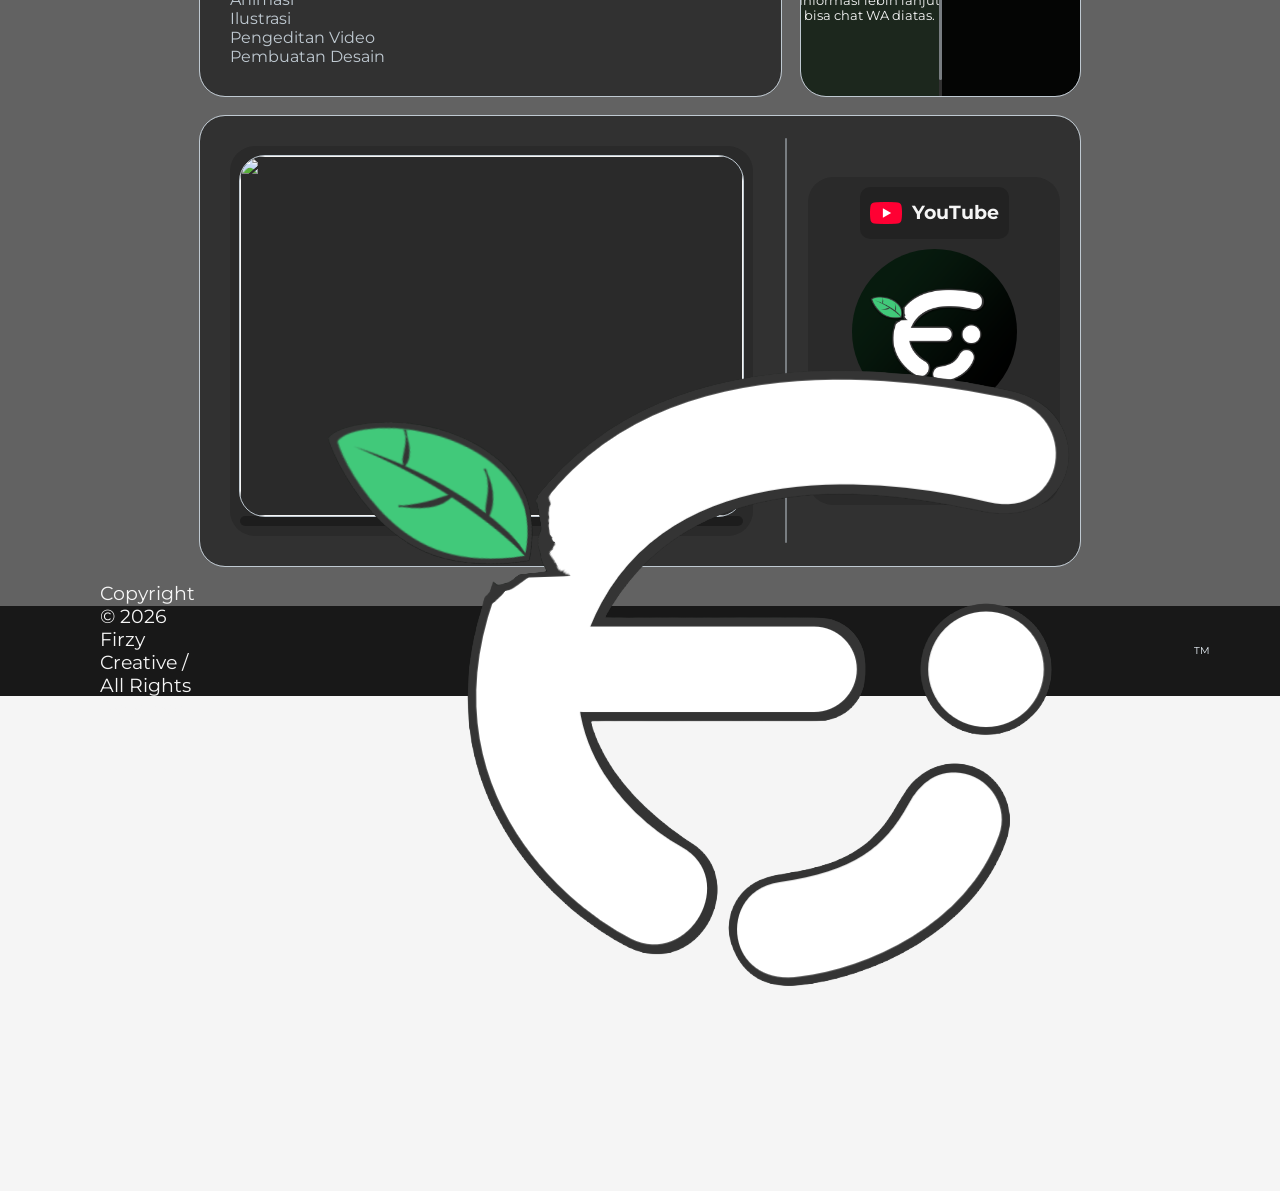
==== commit 9499f4ba: "feat: menambahkan logika perpindahan tema final" ====
--- a/about.html
+++ b/about.html
@@ -18,6 +18,10 @@
     <script src="js/wa-api.js"></script>
     <!-- toggle-menu -->
     <script src="js/toogle-menu.js"></script>
+    <!-- toogle-theme -->
+    <script src="js/toogle-theme.js"></script>
+    <!-- saved-theme -->
+    <script src="js/saved-theme.js"></script>
 </head>
 
 <body>
@@ -52,6 +56,7 @@
                 </div>
             </nav>
         </div>
+        <div class="overlay" id="overlay"></div>
     </header>
     <section>
         <div class="about-we">
--- a/global.css
+++ b/global.css
@@ -15,6 +15,7 @@
     background-attachment: fixed;
     background-repeat: no-repeat;
     overflow-y: scroll;
+    background-color: var(--default-background-color);
 }
 
 /* kumpulan-Font-regular-medium-lighter */
@@ -129,7 +130,7 @@
     transition: opacity 0.15s ease;
 }
 
-/* kumpulan-variabel-CSS */
+/* kumpulan-variabel-CSS (body) */
 :root {
     --primary-text-color: #040504;
     --primary-text-white: #f5f5f5;
@@ -150,6 +151,11 @@
     --subheading-text: clamp(28px, 2vw, 36px);
 }
 
+body.dark-mode {
+    --default-background-color: var(--dark-background-color);
+    --primary-text-color: var(--primary-text-white);
+}
+
 /* navbar */
 .header-navbar {
     background-color: var(--default-background-color);
@@ -174,14 +180,21 @@
 }
 
 .logo-navbar {
-    display: block;
-    margin-right: 200px;
-}
-
-.logo-navbar img {
     align-items: center;
     height: clamp(32px, 6vw, 80px);
     cursor: pointer;
+}
+
+.logo-navbar img {
+    width: 100%;
+    height: 100%;
+    object-fit: cover;
+}
+
+.container-navtools {
+    display: flex;
+    align-items: center;
+    gap: 0 20px;
 }
 
 .nav-links {
@@ -203,33 +216,109 @@
     color: #09c989;
 }
 
+.theme-btn {
+    display: flex;
+    cursor: pointer;
+    background: none;
+    position: relative;
+    width: 50px;
+    height: 50px;
+    overflow: hidden;
+}
+
+.light-theme,
+.night-theme {
+    display: flex;
+    border-radius: 50%;
+    width: 100%;
+    height: 100%;
+    position: absolute;
+    transition: transform 0.5s ease, opacity 0.5s ease;
+    visibility: 0;
+}
+
+.light-theme {
+    transform: translateY(-100%);
+}
+
+.light-theme.active {
+    visibility: 1;
+    transform: translateY(0);
+    background-color: var(--dark-background-color);
+}
+
+.night-theme {
+    scale: 1.5;
+    transform: translateY(100%);
+}
+
+.night-theme.active {
+    visibility: 1;
+    transform: translateY(0);
+    background-color: var(--default-background-color);
+}
+
+.overlay {
+    position: fixed;
+    top: 0;
+    left: 0;
+    width: 100%;
+    height: 100%;
+    background: rgba(0, 0, 0, 0.5);
+    opacity: 0;
+    visibility: hidden;
+    transition: opacity 0.3s ease;
+    z-index: 100;
+}
+
+.overlay.active {
+    opacity: 1;
+    visibility: visible;
+}
+
 /* media Query */
-@media(max-width:1024px) {
-    @media (max-width: 1024px) {
-        .nav-links {
-            position: absolute;
-            top: 100%;
-            right: 0;
-            width: 100%;
-            background-color: var(--default-background-color);
-
-            flex-direction: column;
-            align-items: center;
-            gap: 20px;
-
-            padding: 20px 0;
-
-            transform: translateY(-200%);
-            transition: transform 0.3s ease;
-        }
-
-        .nav-links.active {
-            transform: translateY(0);
-        }
-
-        .hamburger {
-            display: flex;
-        }
+@media (max-width: 1024px) {
+
+    /* NAV LINKS JADI SIDEBAR */
+    .nav-links {
+        position: fixed;
+        top: 0;
+        right: 0;
+        height: 100vh;
+        width: 280px;
+        background-color: var(--default-background-color);
+        flex-direction: column;
+        align-items: flex-start;
+        justify-content: center;
+        padding: 40px;
+        transform: translateX(100%);
+        will-change: transform;
+        transition: transform 0.35s ease;
+        z-index: 9999;
+    }
+
+    .nav-links.active {
+        transform: translateX(0);
+    }
+
+    /* HAMBURGER MUNCUL */
+    .hamburger {
+        display: flex;
+        flex-direction: column;
+        gap: 3px;
+        cursor: pointer;
+        z-index: 9999;
+    }
+
+    .hamburger span {
+        width: 30px;
+        height: 3px;
+        background-color: black;
+    }
+
+    /* FIX LOGO */
+    .logo-navbar {
+        margin-right: 0;
     }
 }
 
@@ -272,7 +361,7 @@
     padding-left: 60px;
     position: relative;
     transform: translateY(100px);
-    z-index: 1;
+    z-index: 0;
 }
 
 .text-section1 h1 {
@@ -334,7 +423,7 @@
 
 /*==[ SECTION 2 ]==*/
 .container-section2 {
-    background-color: whitesmoke;
+    /* background-color: whitesmoke; */
     display: block;
     justify-content: center;
     align-content: start;
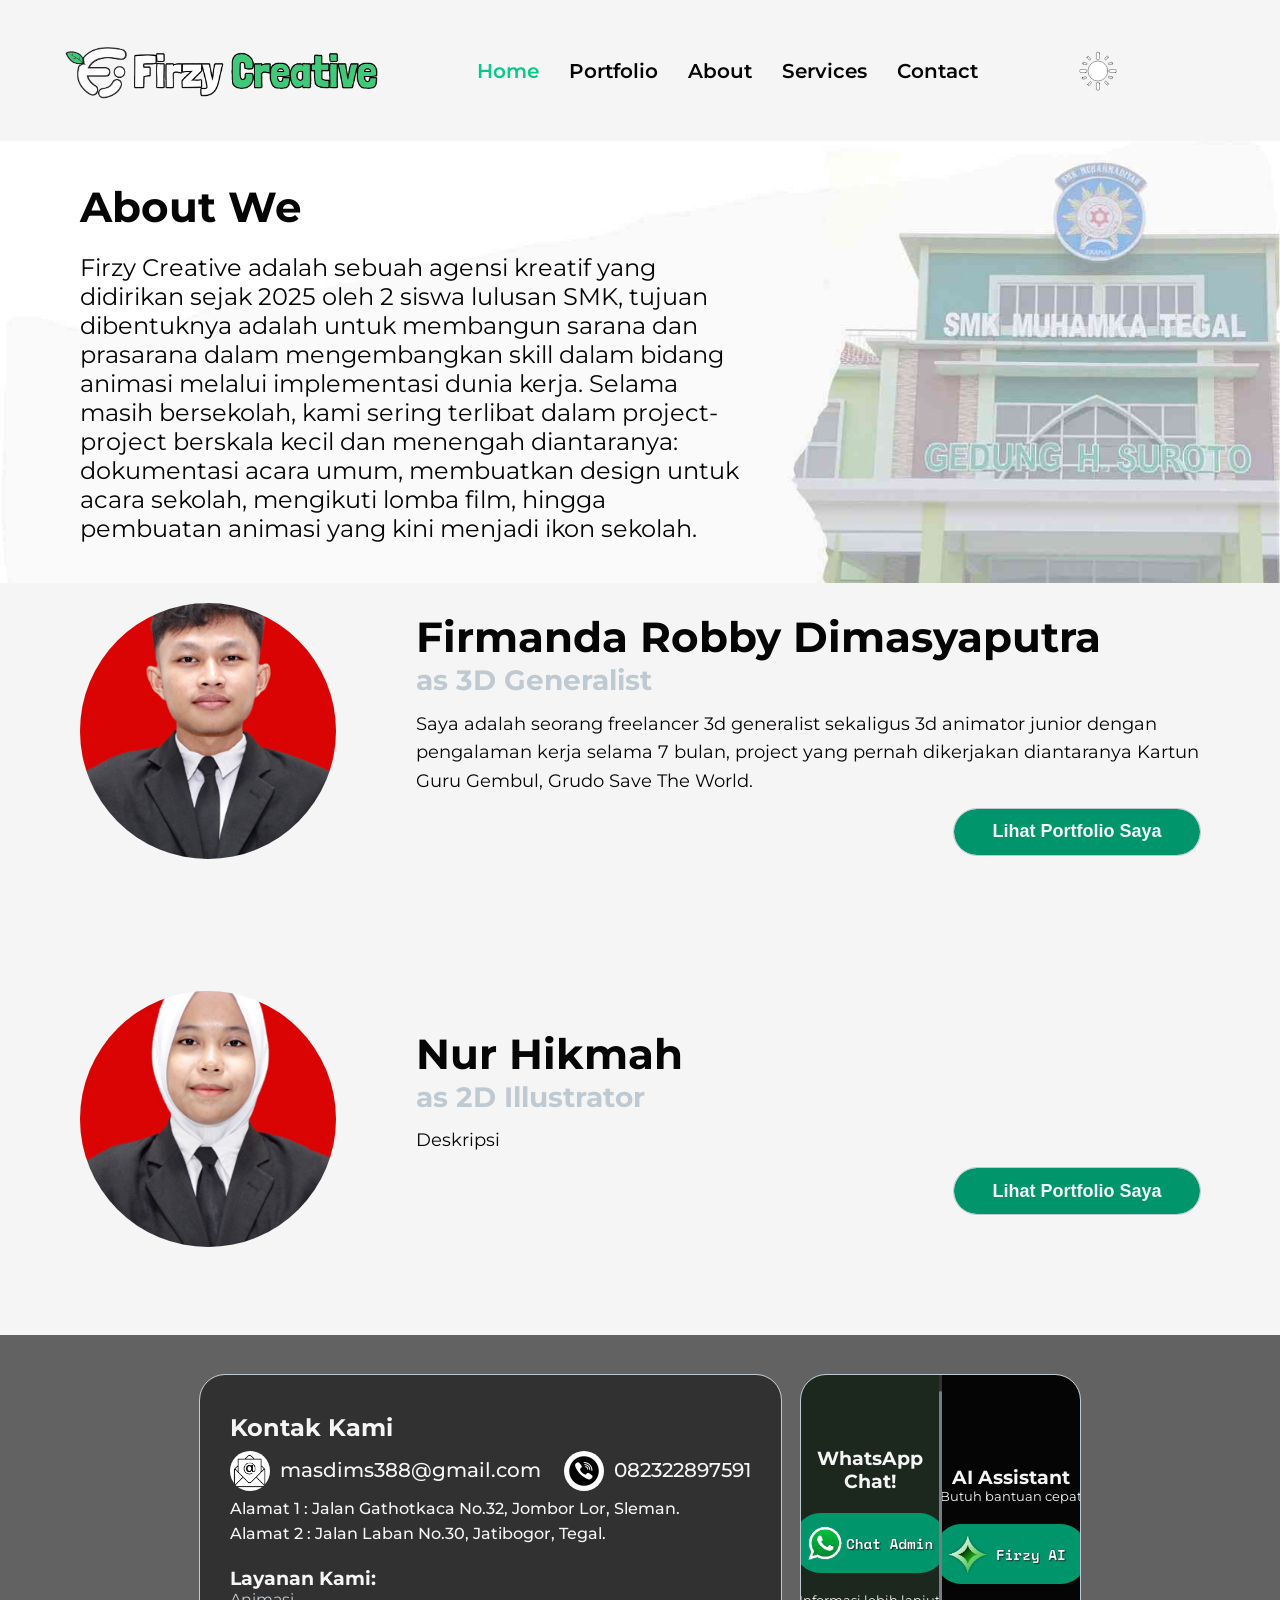
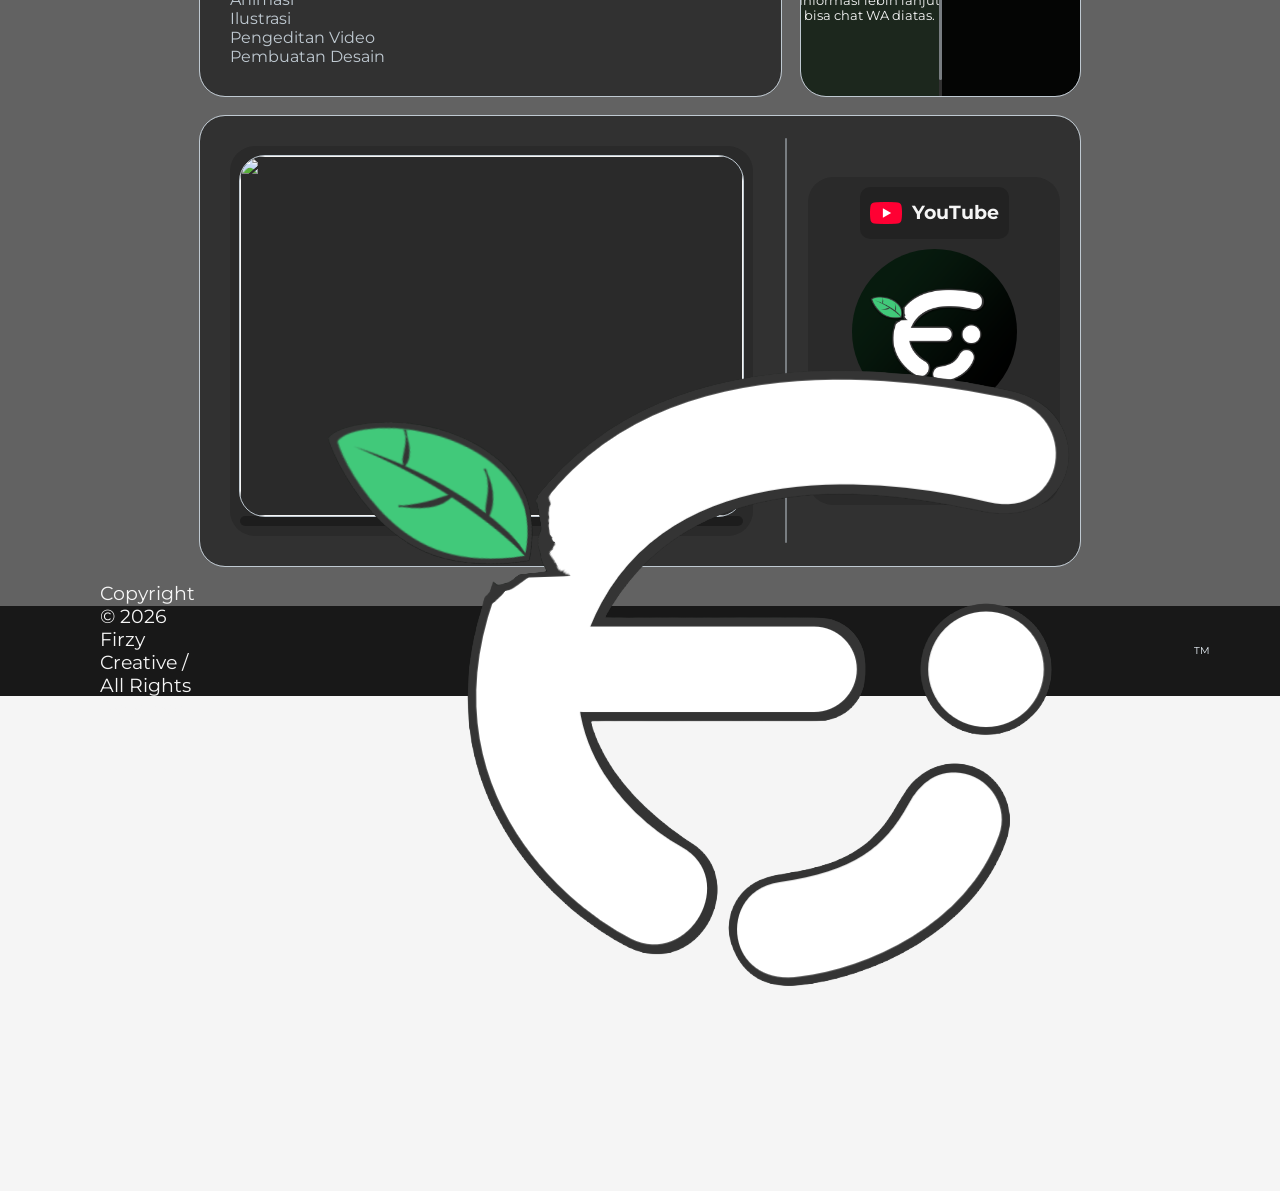
==== commit f40eb9b6: "update" ====
--- a/about.html
+++ b/about.html
@@ -20,8 +20,6 @@
     <script src="js/toogle-menu.js"></script>
     <!-- toogle-theme -->
     <script src="js/toogle-theme.js"></script>
-    <!-- saved-theme -->
-    <script src="js/saved-theme.js"></script>
 </head>
 
 <body>
--- a/global.css
+++ b/global.css
@@ -16,6 +16,7 @@
     background-repeat: no-repeat;
     overflow-y: scroll;
     background-color: var(--default-background-color);
+    transition: all 0.3s ease;
 }
 
 /* kumpulan-Font-regular-medium-lighter */
@@ -152,7 +153,7 @@
 }
 
 body.dark-mode {
-    --default-background-color: var(--dark-background-color);
+    --default-background-color: #101113;
     --primary-text-color: var(--primary-text-white);
 }
 
@@ -244,7 +245,6 @@
 .light-theme.active {
     visibility: 1;
     transform: translateY(0);
-    background-color: var(--dark-background-color);
 }
 
 .night-theme {
@@ -255,7 +255,6 @@
 .night-theme.active {
     visibility: 1;
     transform: translateY(0);
-    background-color: var(--default-background-color);
 }
 
 .overlay {
@@ -423,7 +422,7 @@
 
 /*==[ SECTION 2 ]==*/
 .container-section2 {
-    /* background-color: whitesmoke; */
+    background-color: var(--default-background-color);
     display: block;
     justify-content: center;
     align-content: start;
@@ -434,7 +433,7 @@
 .container-section2 h2 {
     text-align: center;
     font-size: 45px;
-    color: #1c271d;
+    color: var(--primary-text-color);
     font-weight: bold;
     padding-bottom: 30px;
 }
@@ -458,7 +457,6 @@
     object-fit: cover;
     border-radius: 14px;
     flex-shrink: 0;
-    background-color: whitesmoke;
     transition: transform 0.3s ease-in-out;
 }
 
@@ -630,7 +628,7 @@
 
 .overlay-text-gallery h2 {
     margin: 0;
-    color: var(--default-background-color);
+    color: var(--primary-text-color);
     font-size: 40px;
     text-shadow: 3px 5px 5px rgba(9, 109, 101, 0.726);
 }
@@ -674,7 +672,7 @@
 /*==[ SPOTLIGHT ]==*/
 .container-spotlight {
     display: block;
-    background-color: whitesmoke;
+    background-color: var(--default-background-color);
     padding-top: 40px;
     padding-bottom: 10px;
 }
@@ -684,7 +682,7 @@
     font-size: var(--subheading-text);
     font-weight: bold;
     font-family: 'Poppins';
-    color: #333;
+    color: var(--primary-text-color);
     padding-bottom: 20px;
     height: 10vh;
 }
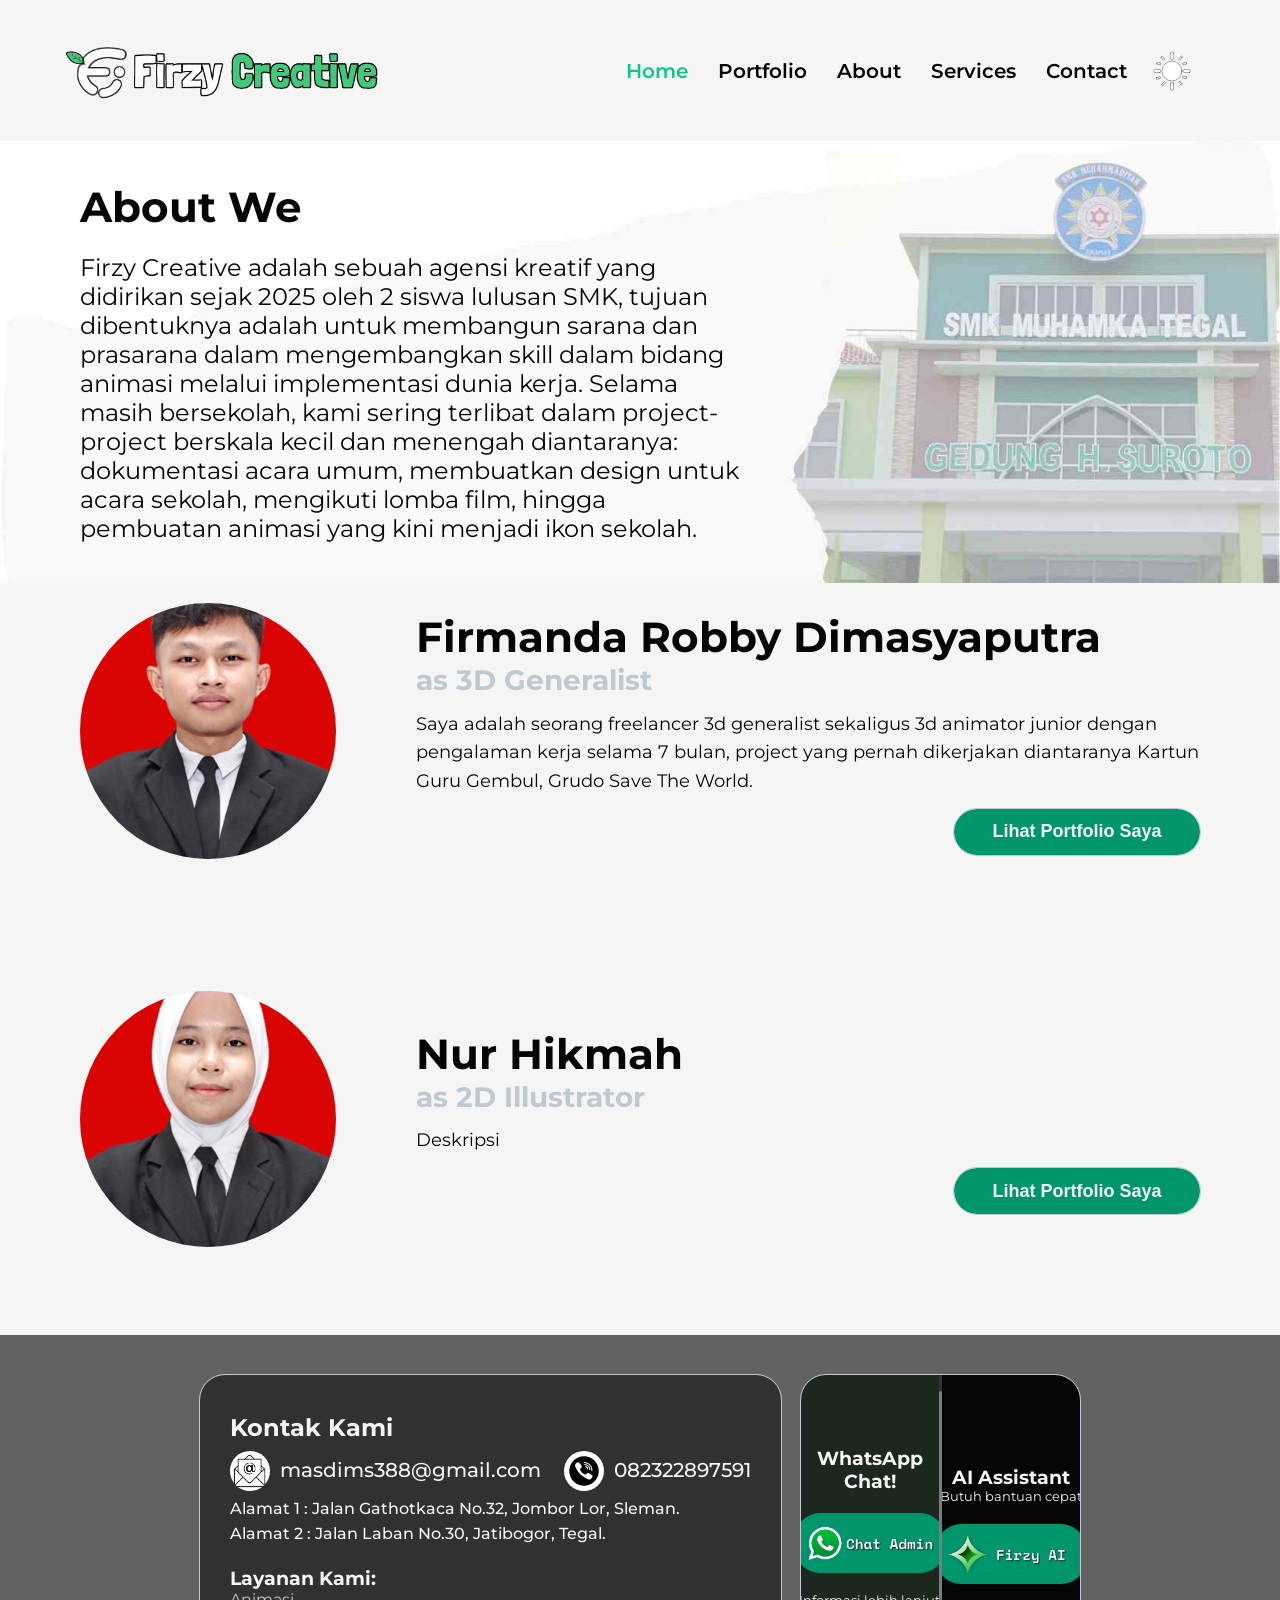
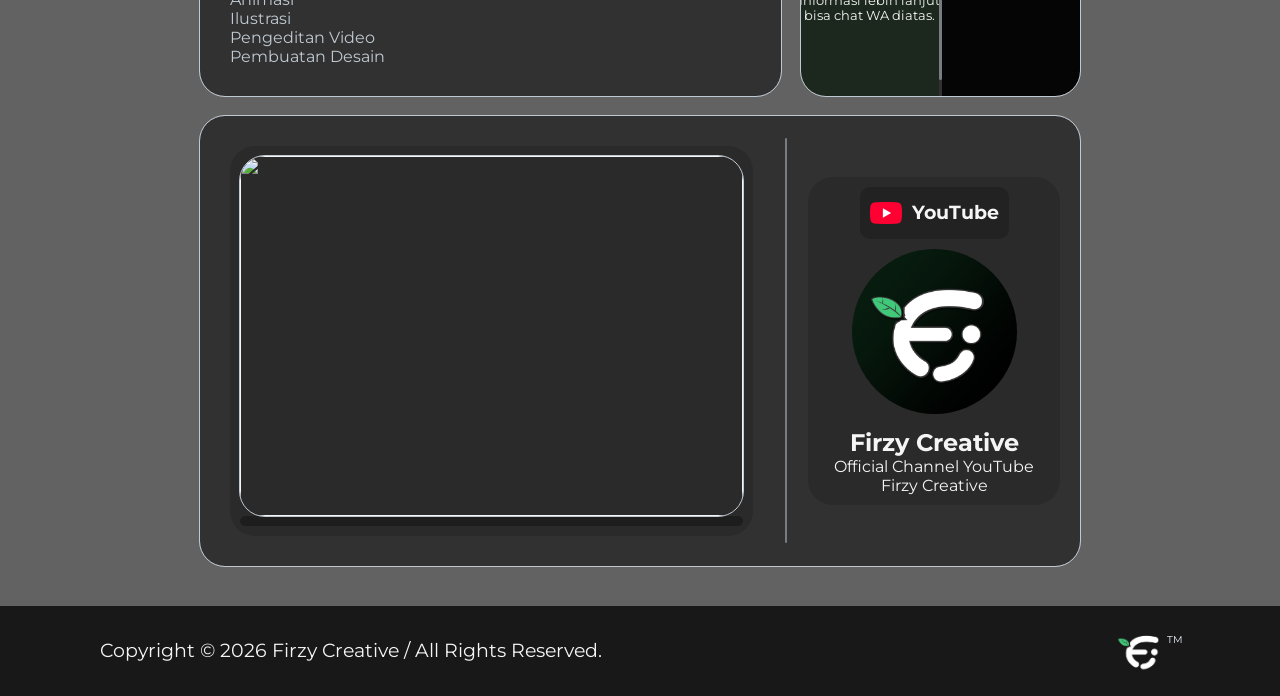
==== commit b329d573: "fix: bug navigasi, style: menambahkan value untuk dark-mode" ====
--- a/about.html
+++ b/about.html
@@ -29,28 +29,32 @@
             <nav class="navbar">
                 <!-- logo -->
                 <div class="logo-navbar">
-                    <img src="asset/ikon-header_logo-firzy-creative_transparent.png" alt="" loading="lazy" />
-                </div>
-
-                <!-- navlinks -->
-                <div class="nav-links">
-                    <a href="index.html" class="navlinks active">Home</a>
-                    <a href="portfolio.html" class="navlinks">Portfolio</a>
-                    <a href="about.html" class="navlinks">About</a>
-                    <a href="services.html" class="navlinks">Services</a>
-                    <a href="contact.html" class="navlinks">Contact</a>
-                </div>
-                <button id="theme-toggle" class="theme-btn">
-                    <span class="light-theme"><img data-tooltip="Mode Terang"
-                            src="library/design/toggle-theme-sun(light).svg" alt=""></span>
-                    <span class="light-theme"><img data-tooltip="Mode Gelap"
-                            src="library/design/toggle-theme-moon(light).svg" alt=""></span>
-                </button>
-                <!-- hamburger button -->
-                <div class="hamburger" id="hamburger">
-                    <span></span>
-                    <span></span>
-                    <span></span>
+                    <img src="asset/ikon-header_logo-firzy-creative_transparent.png" alt=""/>
+                </div>
+
+                <div class="container-navtools">
+                    <!-- navlinks -->
+                    <div class="nav-links">
+                        <a href="index.html" class="navlinks active">Home</a>
+                        <a href="portfolio.html" class="navlinks">Portfolio</a>
+                        <a href="about.html" class="navlinks">About</a>
+                        <a href="services.html" class="navlinks">Services</a>
+                        <a href="contact.html" class="navlinks">Contact</a>
+                    </div>
+                    <button data-tooltip="Ganti Mode" id="theme-toggle" class="theme-btn">
+                        <span class="light-theme">
+                            <img src="library/design/toggle-theme-sun(light).svg" alt="">
+                        </span>
+                        <span class="night-theme">
+                            <img src="library/design/toggle-theme-moon(light).svg" alt="">
+                        </span>
+                    </button>
+                    <!-- hamburger button -->
+                    <div class="hamburger" id="hamburger">
+                        <span></span>
+                        <span></span>
+                        <span></span>
+                    </div>
                 </div>
             </nav>
         </div>
@@ -224,8 +228,10 @@
     <section>
         <div class="container-footer">
             <h3>Copyright © 2026 Firzy Creative / All Rights Reserved.</h3>
-            <img style="position:relative;" src="asset/logo-firzy-creative_transparent.png" alt="">
-            <p style="position: absolute; color: aliceblue; right: 5.5%; font-size: x-small;">TM</p>
+            <div class="footer-image">
+                <img src="asset/logo-firzy-creative_transparent.png" alt="">
+                <p>TM</p>
+            </div>
         </div>
     </section>
 </body>
--- a/global.css
+++ b/global.css
@@ -150,11 +150,15 @@
     --hover-button-color: #01956b;
     --card-height: 400px;
     --subheading-text: clamp(28px, 2vw, 36px);
+    --column-green-color: var(--hover-active-color);
+    --indeks-galeri-section: var(var(--secondary-text-color));
 }
 
 body.dark-mode {
     --default-background-color: #101113;
     --primary-text-color: var(--primary-text-white);
+    --column-green-color: var(--hover-button-color);
+    --index-galeri-section: var(--dark-background-color);
 }
 
 /* navbar */
@@ -366,7 +370,7 @@
 .text-section1 h1 {
     font-size: 80px;
     margin-bottom: 10px;
-    color: #f7f7f7;
+    color: var(--primary-text-white);
     min-height: 60px;
     order: 2;
 }
@@ -374,7 +378,7 @@
 .text-section1 h2 {
     font-size: 25px;
     font-weight: 600;
-    color: #f7f7f7;
+    color: var(--primary-text-white);
     transform: translateY(15px);
     letter-spacing: 1px;
     text-transform: uppercase;
@@ -383,7 +387,7 @@
 
 .text-section1 p {
     font-size: 18px;
-    color: #f7f7f7;
+    color: var(--primary-text-white);
     order: 3;
 }
 
@@ -448,6 +452,7 @@
 .carousel-track {
     display: flex;
     gap: 20px;
+    padding: 5px;
 }
 
 /* default-3-image */
@@ -458,17 +463,18 @@
     border-radius: 14px;
     flex-shrink: 0;
     transition: transform 0.3s ease-in-out;
+    outline: var(--secondary-outline-color);
 }
 
 /*==[ SECTION 3 ]==*/
 .container-section3 {
     display: grid;
     height: fit-content;
-    /* Jadikan 3 kolom */
     grid-template-columns: repeat(3, 1fr);
     background-color: var(--default-background-color);
     padding: var(--padding-default);
     width: 100%;
+    color: var(--primary-text-color);
 }
 
 .column {
@@ -502,7 +508,7 @@
 
 .our-services {
     display: block;
-    background-color: var(--hover-active-color);
+    background-color: var(--column-green-color);
     border-radius: var(--border-radius);
     padding: 1vw;
     height: fit-content;
@@ -593,6 +599,7 @@
     transition: all 0.5s ease;
     box-shadow: var(--static-box-shadow);
     border-radius: var(--border-radius);
+    outline: var(--secondary-outline-color);
 }
 
 .gallery-item:hover,
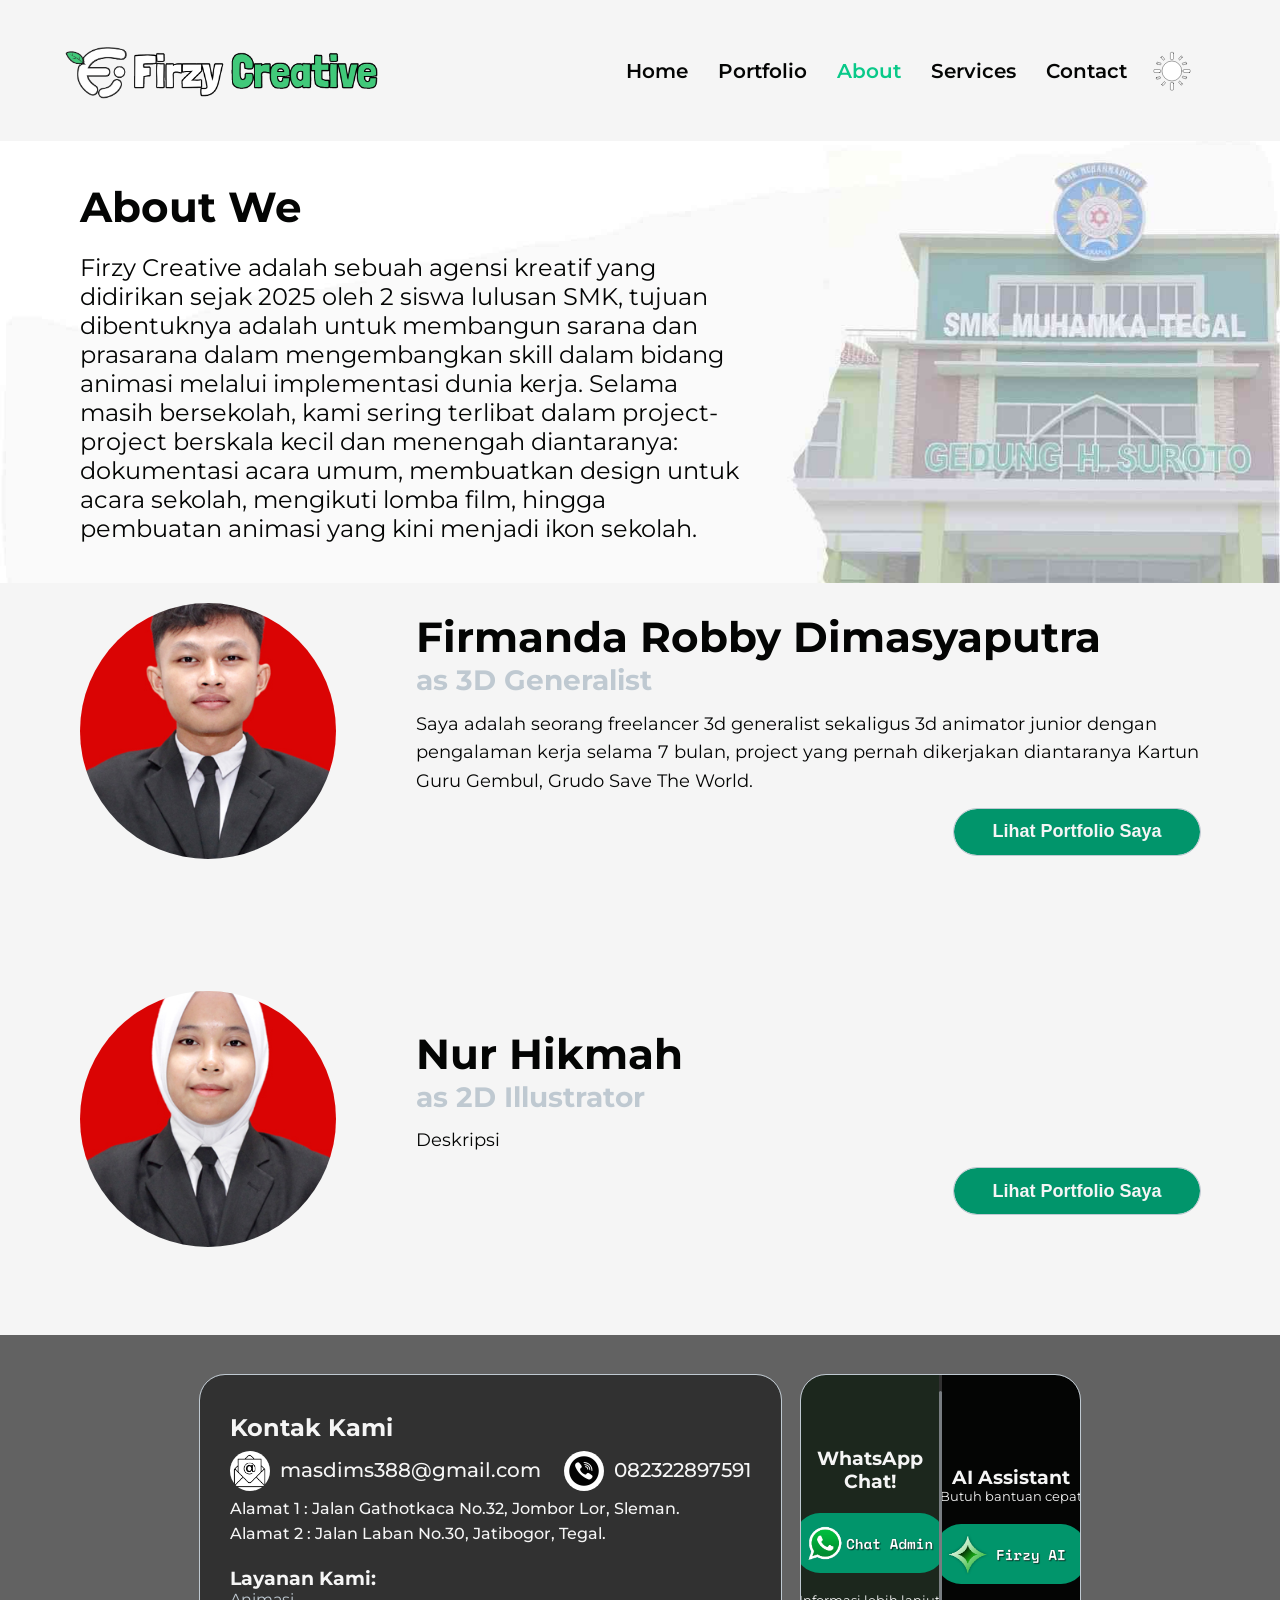
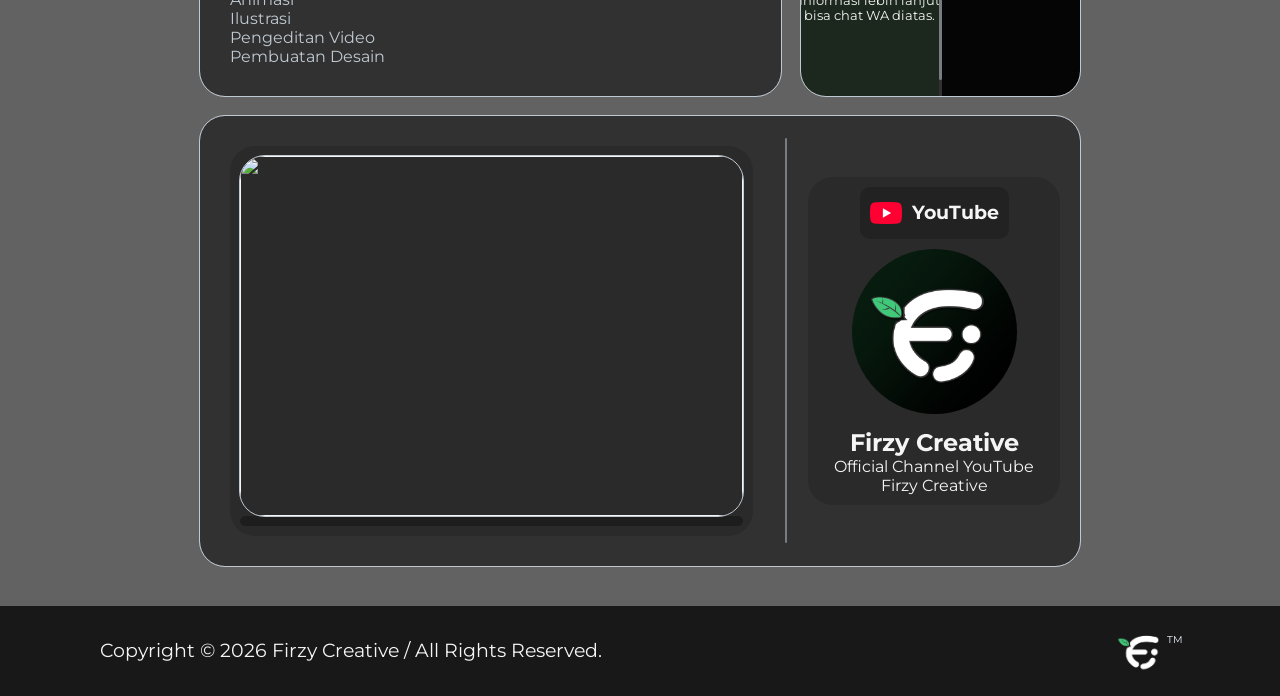
==== commit 6c083add: "update" ====
--- a/about.html
+++ b/about.html
@@ -35,9 +35,9 @@
                 <div class="container-navtools">
                     <!-- navlinks -->
                     <div class="nav-links">
-                        <a href="index.html" class="navlinks active">Home</a>
+                        <a href="index.html" class="navlinks">Home</a>
                         <a href="portfolio.html" class="navlinks">Portfolio</a>
-                        <a href="about.html" class="navlinks">About</a>
+                        <a href="about.html" class="navlinks active">About</a>
                         <a href="services.html" class="navlinks">Services</a>
                         <a href="contact.html" class="navlinks">Contact</a>
                     </div>
